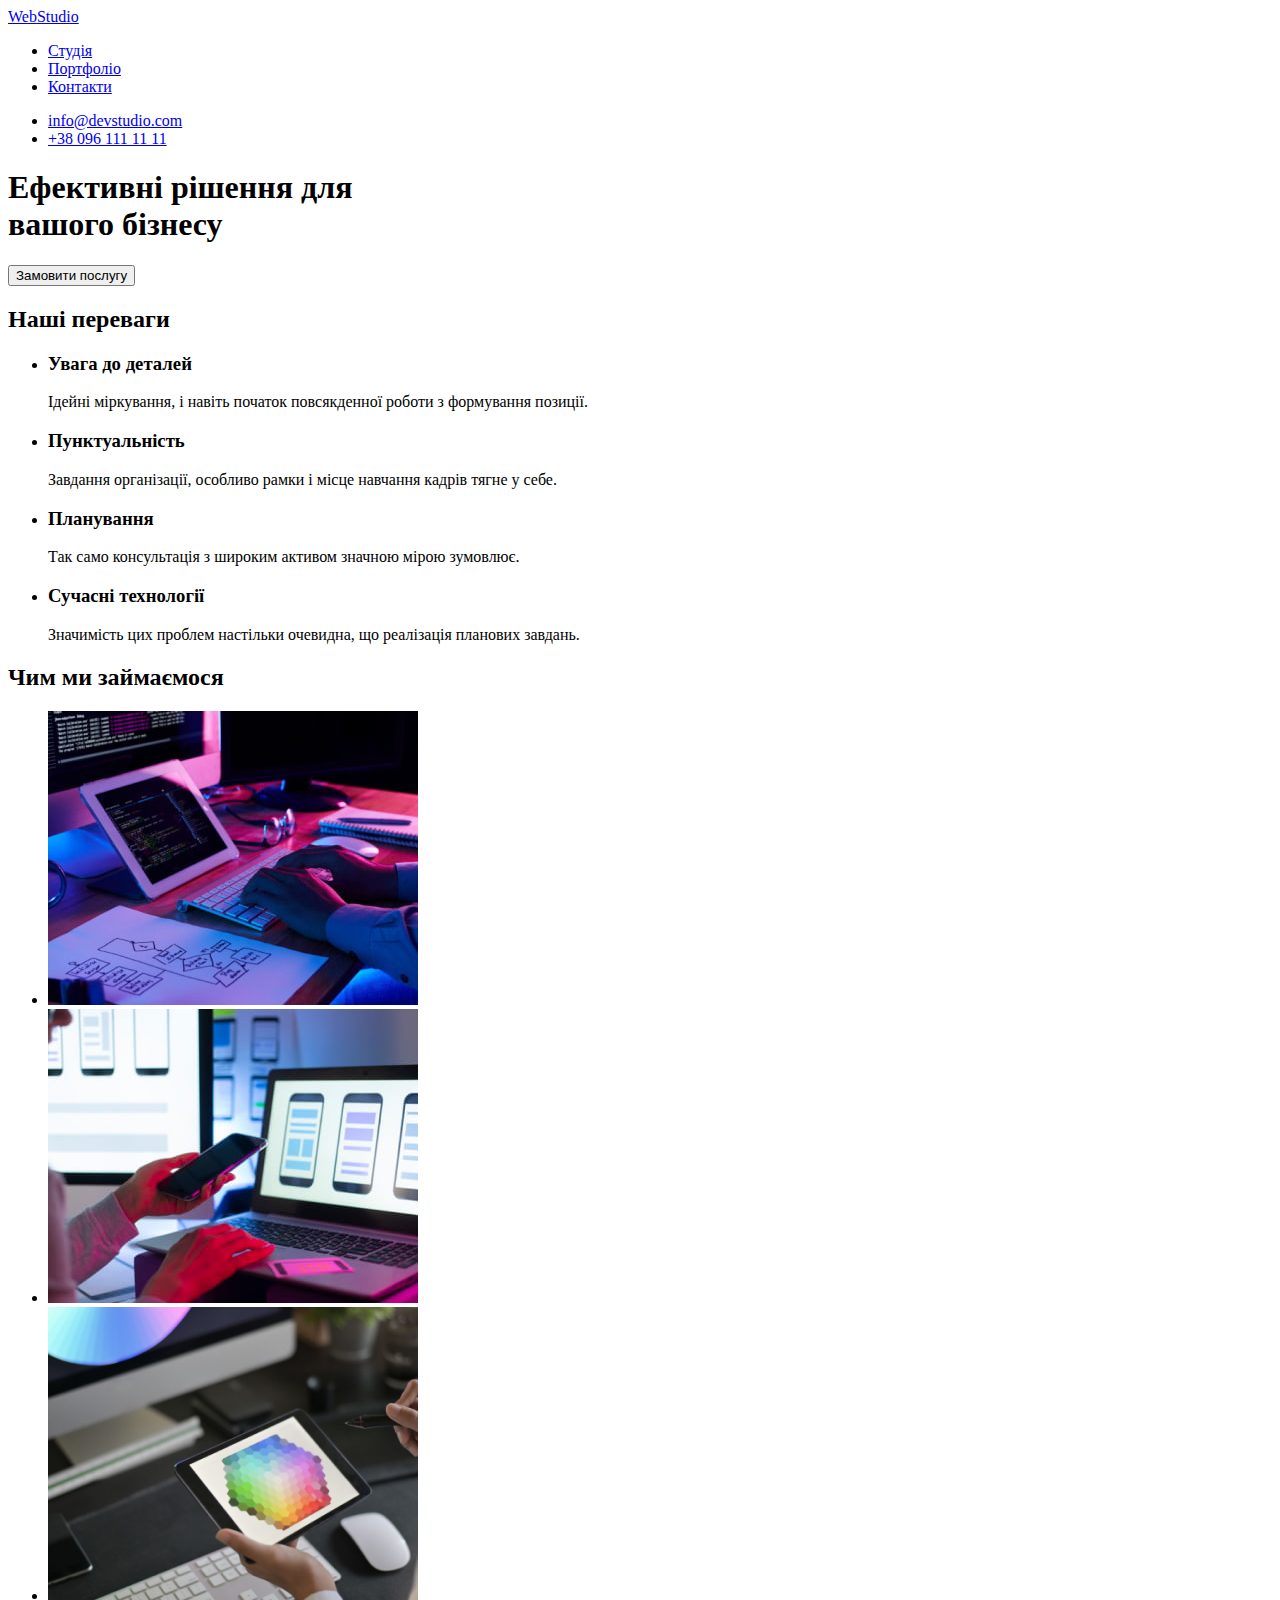
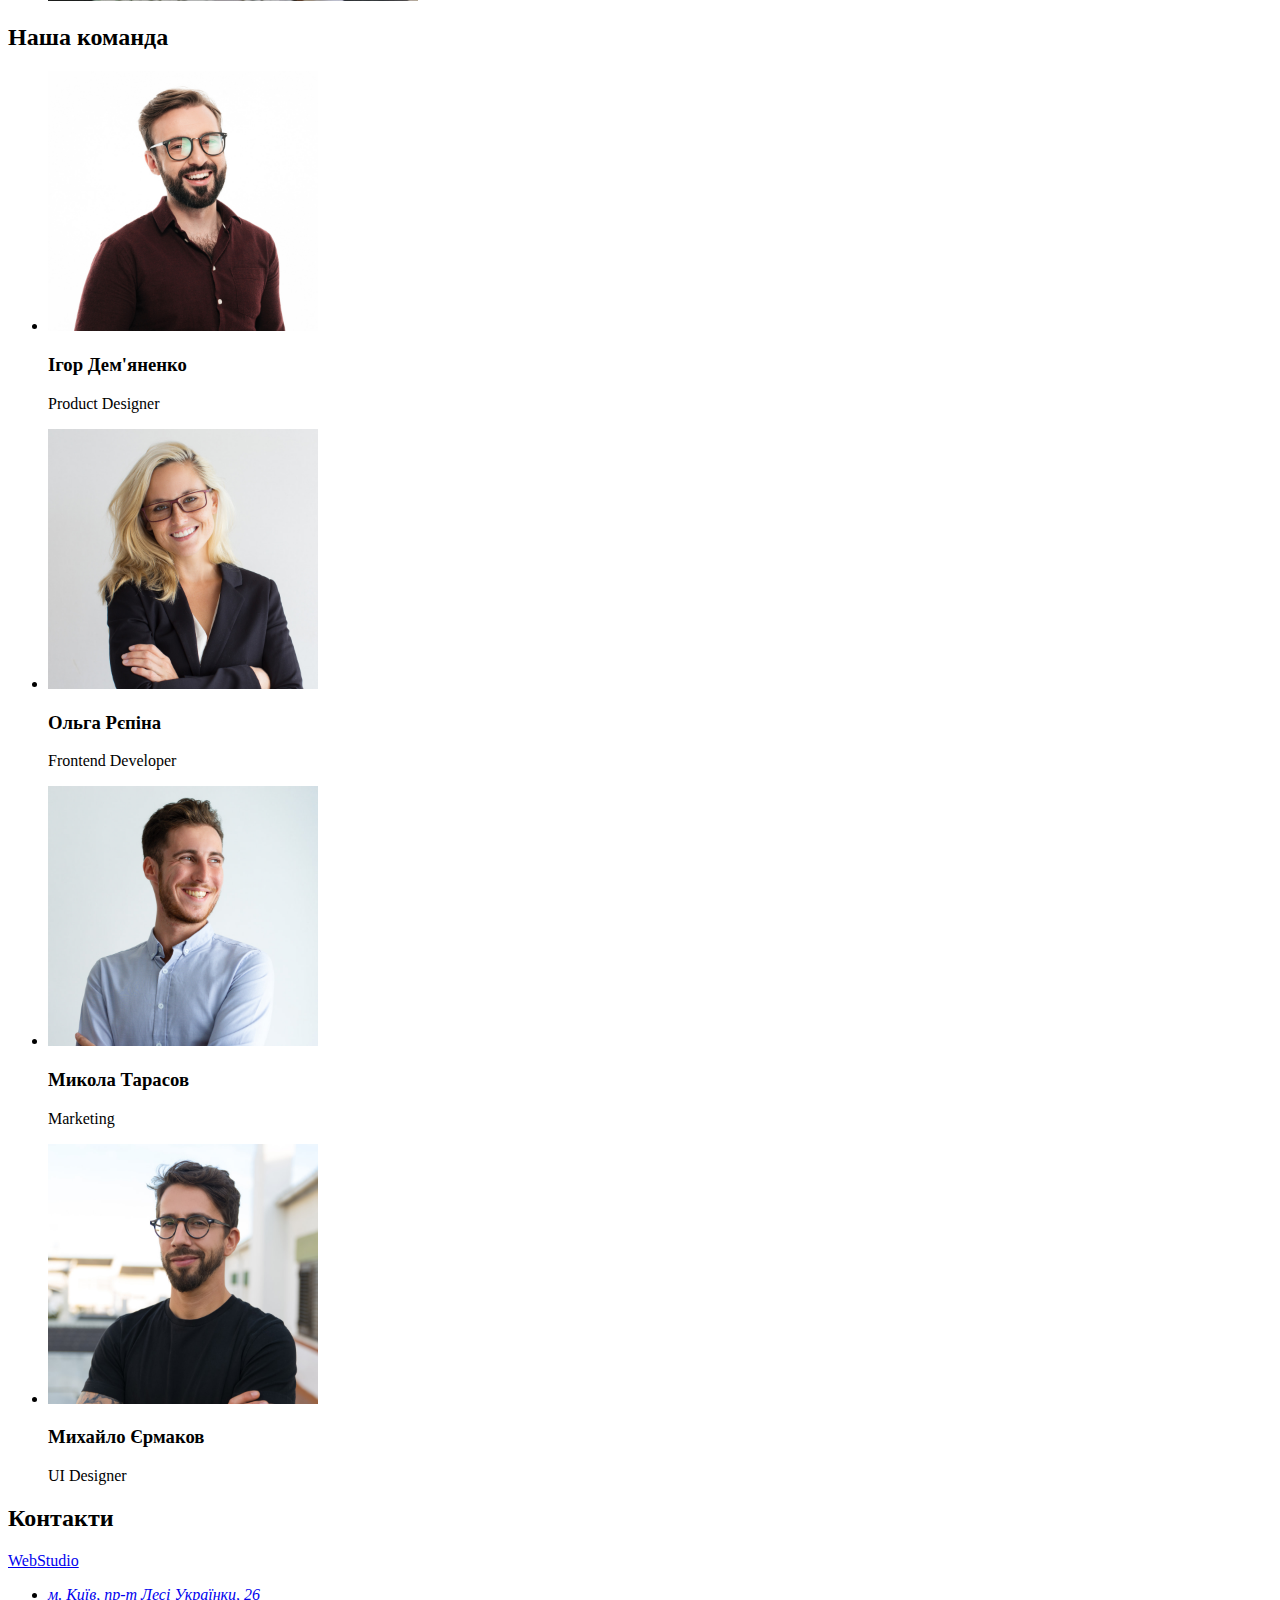
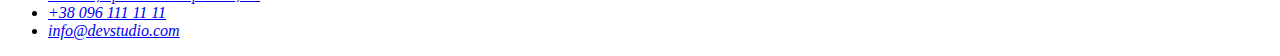
==== index.html @ d58825b1 "copy" ====
<!DOCTYPE html>
<html lang="uk">
<head>
    <meta charset="UTF-8">
    <meta http-equiv="X-UA-Compatible" content="IE=edge">
    <meta name="viewport" content="width=device-width, initial-scale=1.0">
    <title>Студія</title>
    <link rel="preconnect" href="https://fonts.googleapis.com">
    <link rel="preconnect" href="https://fonts.gstatic.com" crossorigin>
    <link href="https://fonts.googleapis.com/css2?family=Raleway:wght@700&family=Roboto:wght@400;500;700;900&display=swap"
        rel="stylesheet">
    <link rel="stylesheet" href="./css/styles.css">

</head>
<body>
    <header class="page-header">
        <!--навігація-->
        <nav class="nav">
            <a href=./index.html class="logo">
                Web<span class="second-logo">Studio</span>
           
        </a>
            <ul class="site-nav">
                <li><a href="./index.html" class="link current">Студія</a></li>
                <li><a href="./portfolio.html" class="link">Портфоліо</a></li>
                <li><a href="#" class="link">Контакти</a></li>
            </ul>
        </nav>
        <ul class="contact-nav">
            <li><a href="mailto:info@devstudio.com" class="link">info@devstudio.com</a></li>
            <li><a href="tel:+380961111111" class="link">+38 096 111 11 11</a></li>
        </ul>
    </header>
    <main>
        <!--герой-->
        <section class="hero">
            <h1 class="hero-title">Ефективні рішення для <br> вашого бізнесу</h1>
            <button type="button" class="button primary">Замовити послугу</button>
        </section>
        <!--переваги-->
<section class="section">
    <h2 class="section-title visually-hidden" >Наші переваги</h2>
    <ul>
        <li class="feature">
            <h3 class="feature-title">Увага до деталей</h3>
            <p class="text">Ідейні міркування, і навіть початок повсякденної роботи з формування позиції.</p>
        </li>
        <li>
            <h3 class="feature-title">Пунктуальність</h3>
            <p class="text">Завдання організації, особливо рамки і місце навчання кадрів тягне у себе.</p>
        </li>
        <li>
            <h3 class="feature-title">Планування</h3>
            <p class="text">Так само консультація з широким активом значною мірою зумовлює.</p>
        </li>
        <li>
            <h3 class="feature-title">Сучасні технології</h3>
            <p class="text">Значимість цих проблем настільки очевидна, що реалізація планових завдань.</p>
        </li>
    </ul>
</section>
<!--опис-->
<section class="section">
    <h2 class="section-title">Чим ми займаємося</h2>
    <ul class="description">
        <li>
<img 
src="./images/img1.jpg" alt="Людина працює за комп'ютером" width="370" height="294">
        </li>
        <li>
            <img 
            src="./images/img2.jpg" alt="Людина із мобільним у руках за комп'ютером" width="370" height="294"></li>
        <li>
            <img 
            src="./images/img3.jpg" alt="Людина вибирає на планшеті" width="370" height="294"></li>
    </ul>
</section>
<!--команда-->
<section class="section-team">
    <h2 class="section-title">Наша команда</h2>
    <ul class="team">
        <li>
            <img 
            src="./images/img4.jpg" alt="Усміхнений хлопець в окулярах" width="270" height="260">  
            <h3 class="team-title">Ігор Дем'яненко</h3>
            <p class="text">Product Designer</p>
        </li>
        <li>
            <img 
            src="./images/img5.jpg" alt="Усміхнена дічена в піджаку" width="270" height="260">  
            <h3 class="team-title">Ольга Рєпіна</h3>
            <p class="text">Frontend Developer</p>
        </li>
        <li>
            <img 
            src="./images/img6.jpg" alt="Усміхнений хлопець в білій сорочці" width="270" height="260"> 
            <h3 class="team-title">Микола Тарасов</h3>
            <p class="text">Marketing</p>
        </li>
        <li>
            <img 
            src="./images/img7.jpg" alt="Хлопець в окулярах дивиться на камеру" width="270" height="260"> 
            <h3 class="team-title">Михайло Єрмаков</h3>
            <p class="text">UI Designer</p>
        </li>
    </ul>
</section>
    </main>
    <!--футер-->
    <footer>
        <section class="section footer">
            <h2 class="visually-hidden">Контакти</h2>
            <a href=./index.html class="logo footer">
                Web<span class="second-logo footer">Studio</span>
            </a>
            <address>
                <ul class="contacts">
                    <li>
                        <a href="https://goo.gl/maps/CPtrU1FHBa2aNyZL9" target="_blank" rel="noopener noreferrer nofollow"
                            class="link address">м.
                            Київ, пр-т Лесі Українки, 26</a>
                    </li>
                    <li><a href="tel:+380961111111" class="link footer">+38 096 111 11 11</a></li>
                    <li><a href="mailto:info@devstudio.com" class="link footer">info@devstudio.com</a></li>
                </ul>
            </address>
        </section>
    </footer>
</body>
</html>
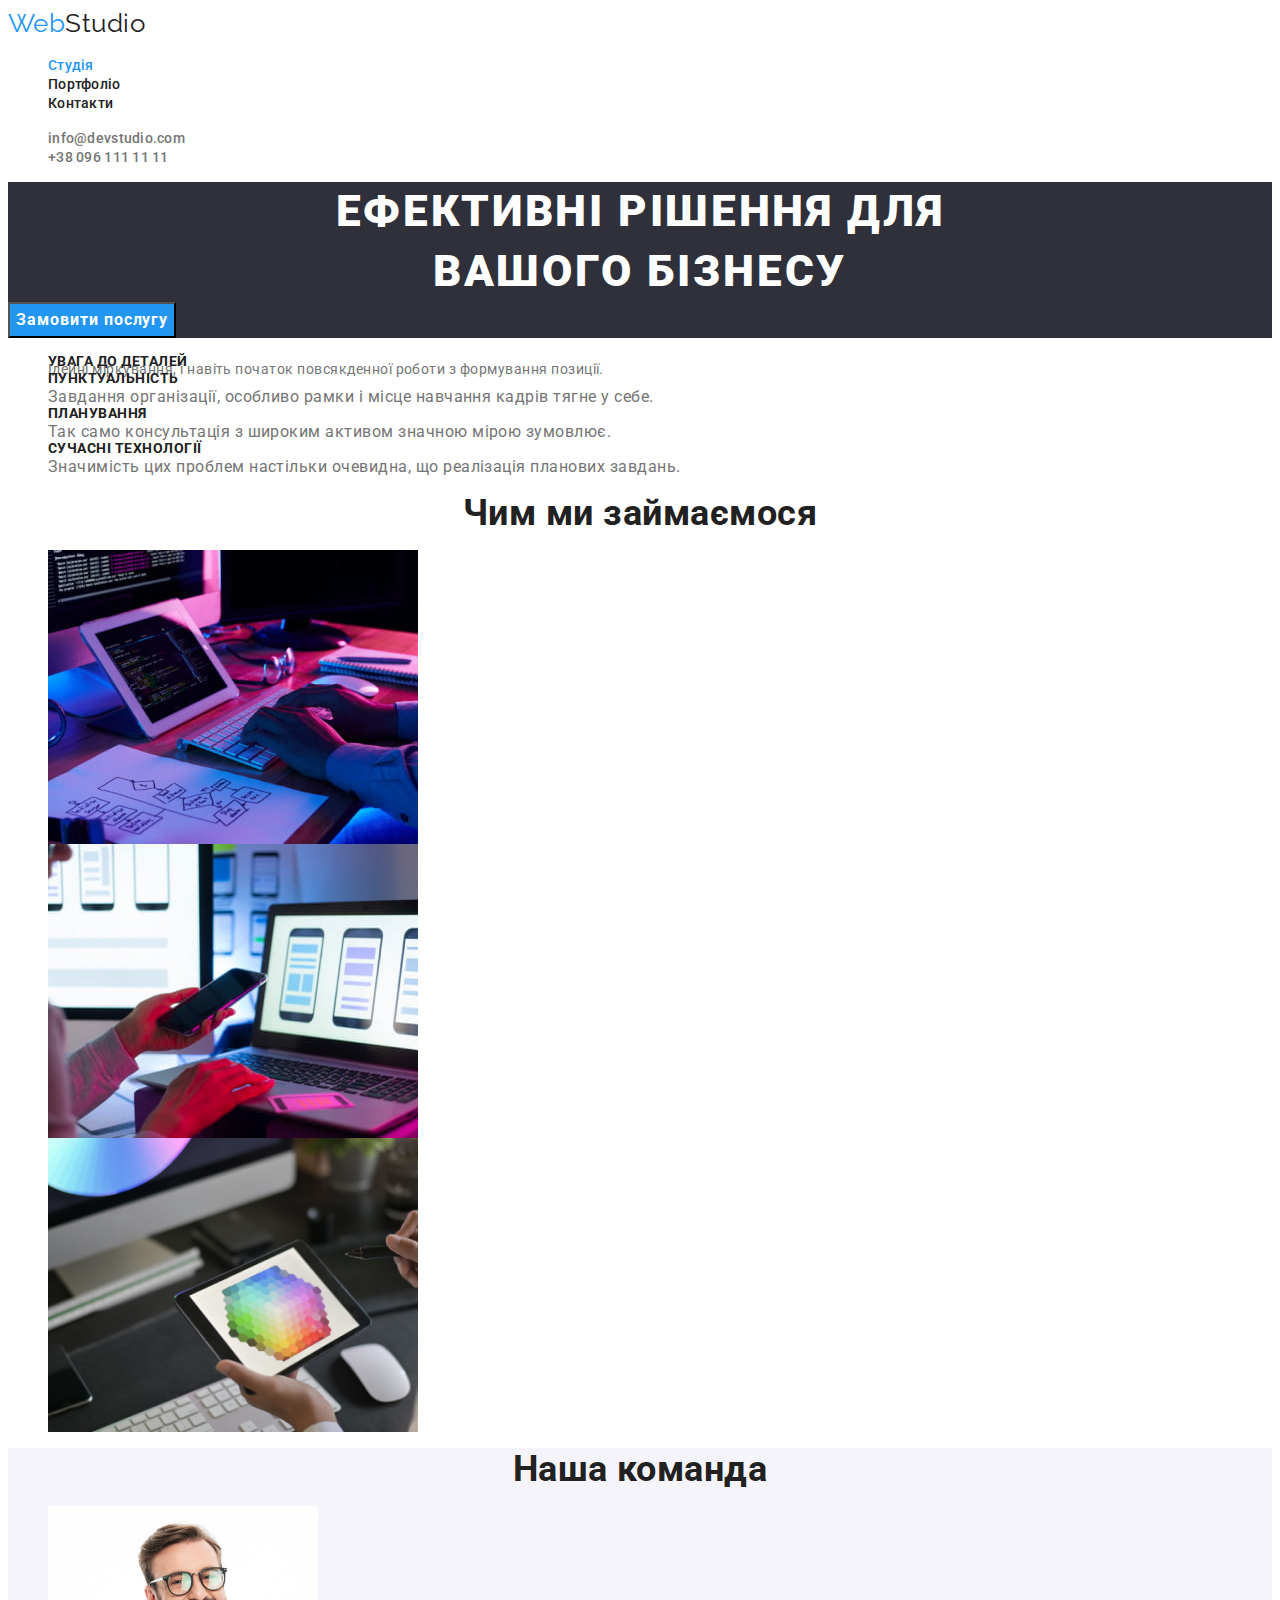
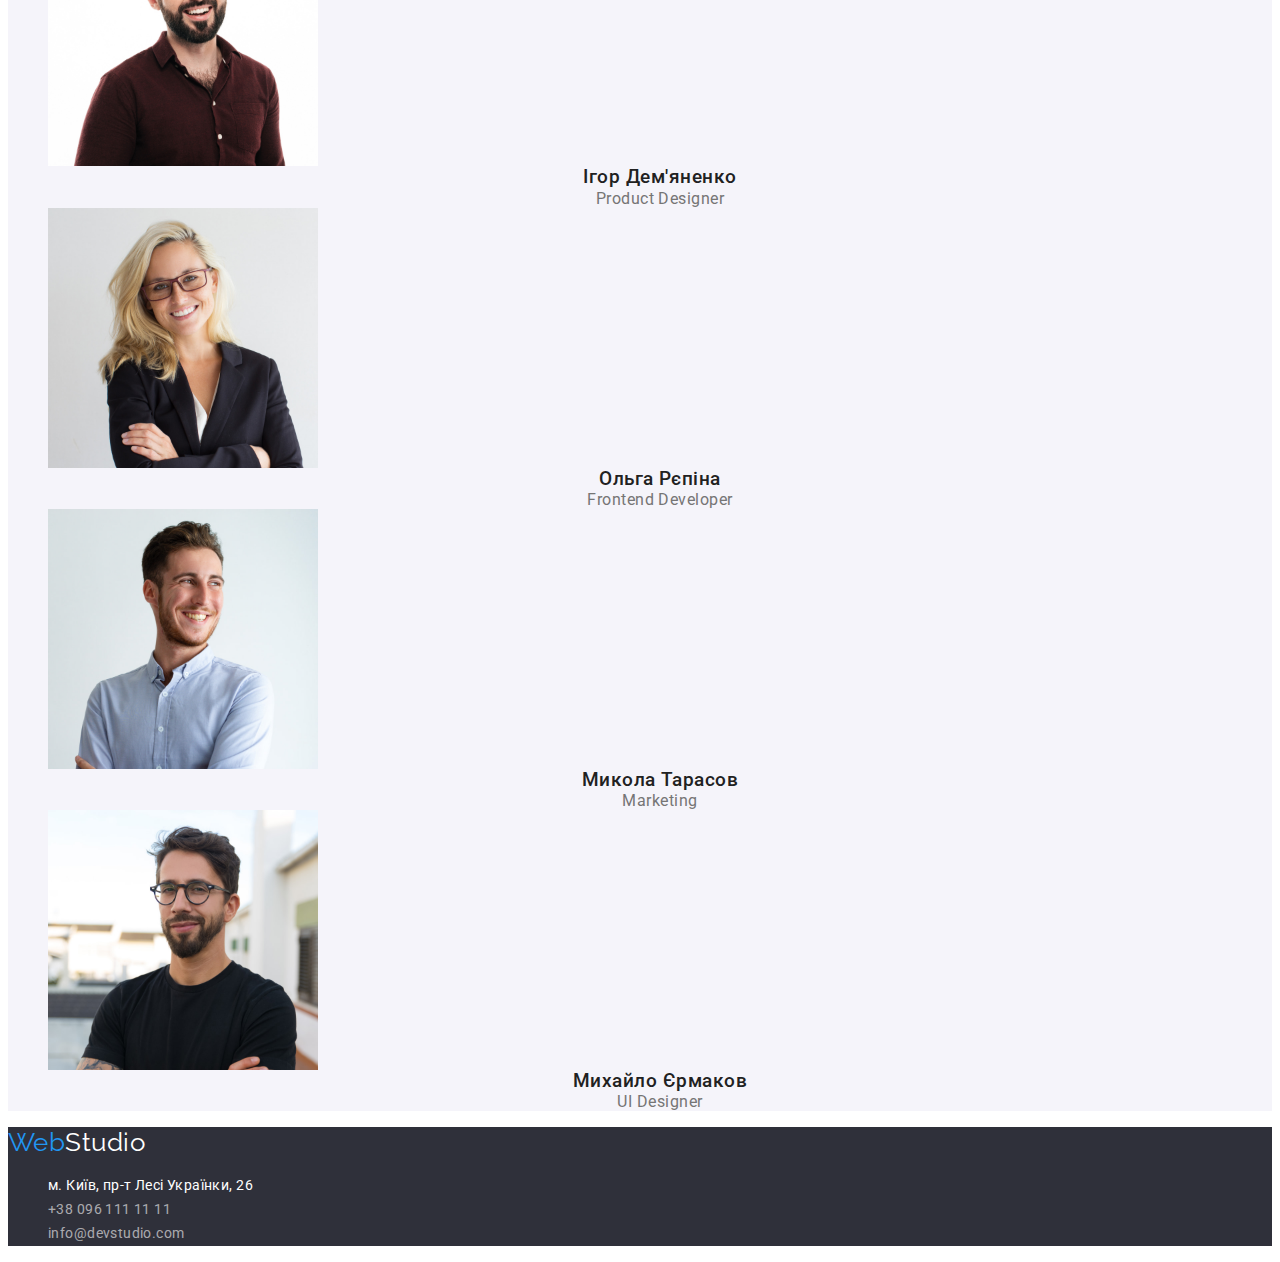
==== commit 94c31fd4: "normalize" ====
--- a/index.html
+++ b/index.html
@@ -5,6 +5,9 @@
     <meta http-equiv="X-UA-Compatible" content="IE=edge">
     <meta name="viewport" content="width=device-width, initial-scale=1.0">
     <title>Студія</title>
+    <link rel="stylesheet" href="https://cdnjs.cloudflare.com/ajax/libs/modern-normalize/1.1.0/modern-normalize.min.css"
+        integrity="sha512-wpPYUAdjBVSE4KJnH1VR1HeZfpl1ub8YT/NKx4PuQ5NmX2tKuGu6U/JRp5y+Y8XG2tV+wKQpNHVUX03MfMFn9Q=="
+        crossorigin="anonymous" referrerpolicy="no-referrer" />
     <link rel="preconnect" href="https://fonts.googleapis.com">
     <link rel="preconnect" href="https://fonts.gstatic.com" crossorigin>
     <link href="https://fonts.googleapis.com/css2?family=Raleway:wght@700&family=Roboto:wght@400;500;700;900&display=swap"
--- a/css/styles.css
+++ b/css/styles.css
@@ -0,0 +1,273 @@
+/* колір осн тексту #757575 */
+/* другорядний колір тексту #212121 */
+/* білий колір тексту #FFFFFF */
+/* акцент тексту  #2196F3 */
+/* другорядний колір фону #F5F4FA */
+
+:root{
+    --primary-text-color:#757575;
+    --title-text-color:#212121;
+    --accent-color:#2196F3;
+    --white-color:#FFFFFF;
+    --primary-bg-color:#F5F5F5;
+    --time-bg-color:#F5F4FA;
+    --hero-bg-color:#2F303A;
+    --accent-bg-color:#188CE8;
+}
+/* Стили для обнуления верхних отступов у элементов */
+h1,
+h2,
+h3,
+h4,
+h5,
+h6,
+p {
+    margin: 0;
+}
+
+/* Класс для обнуления базовых свойств у списков (ul) */
+.list {
+    list-style: none;
+    padding-left: 0;
+    margin: 0;
+}
+
+/* Класс для обнуления базовых свойств у ссылок */
+.link {
+    text-decoration: none;
+    color: inherit;
+}
+
+/* Свойства для корректного отображения картинок */
+img {
+    display: block;
+    max-width: 100%;
+    height: auto;
+}
+
+/* Свойства для обнуления курсива у address */
+address {
+    font-style: normal;
+}
+
+body{
+    color:var(--primary-text-color) ;
+    background-color:var(--white-color);
+    font-family: Roboto, sans-serif;
+    font-size: 16px;
+    letter-spacing: 0.03em;
+}
+
+.visually-hidden {
+    position: absolute;
+    white-space: nowrap;
+    width: 1px;
+    height: 1px;
+    overflow: hidden;
+    border: 0;
+    padding: 0;
+    clip: rect(0 0 0 0);
+    clip-path: inset(50%);
+    margin: -1px;
+}
+
+ul{
+    list-style: none;
+    text-decoration: none;
+}
+/*header*/
+
+/* logo */
+.logo{
+    color:var(--accent-color) ;
+    font-family: Raleway, sans-serif;
+    font-size: 26px;
+    line-height: 1.19;
+    list-style: none;
+    text-decoration: none;
+
+}
+.second-logo{
+    color:var(--title-text-color) ;
+}
+
+/*nav*/
+
+.site-nav .link:hover,
+.site-nav .link:focus,
+.contact-nav .link:hover,
+.contact-nav .link:focus{
+color: var(--accent-color);
+} 
+.site-nav .link.current{
+    color: var(--accent-color);
+}
+
+.site-nav .link{
+    color: var(--title-text-color);
+    font-weight: 500;
+    font-size: 14px;
+    line-height: 1.14;
+    letter-spacing: 0.02em;
+    text-decoration: none;
+}
+
+
+.contact-nav .link {
+
+    color: var(--primary-text-color);
+    font-weight: 500;
+    font-size: 14px;
+    line-height: 1.14;
+    letter-spacing: 0.02em;
+    text-decoration: none;
+}
+
+/*hero*/
+.hero {
+    background-color: var(--hero-bg-color);
+}
+.hero-title{
+    color:var(--white-color) ;
+    font-weight: 900;
+    font-size: 44px;
+    line-height: 1.36;
+    text-align: center;
+    letter-spacing: 0.06em;
+    text-transform: uppercase
+}
+/*section*/
+
+ .section-title{
+    color:var(--title-text-color) ;
+    font-weight: 700;
+    font-size: 36px;
+    line-height: 1.17;
+    text-align: center;
+ }
+
+
+/*fetures*/
+ .feature-title{
+    color:var(--title-text-color) ;
+    font-weight: 700;
+    font-size: 14px;
+    line-height: 1.14;
+    text-transform: uppercase;
+ }
+.feature .text{
+    font-size: 14px;
+    line-height: 1.71px;
+}
+
+/*description*/
+
+/* team */
+
+.section-team{
+    background-color: var(--time-bg-color);
+}
+
+.team-title{
+    color:var(--title-text-color) ;
+    font-weight: 500;
+    line-height: 1.19;
+    text-align: center;
+}
+
+.team .text {
+
+    line-height: 1.19;
+    text-align: center;
+}
+
+/*examples*/
+.work-title{
+
+    color:var(--title-text-color) ;
+    font-weight: 700;
+    font-size: 18px;
+    line-height: 2;
+    letter-spacing: 0.06em;
+}
+
+
+.work-list .text{
+    color: var(--primary-text-color);
+    line-height: 1.88;
+}
+
+/*button*/
+
+.button{
+    color:var(--title-text-color);
+    background:var(--time-bg-color);
+    font-family: inherit;
+    font-weight: 500;
+    font-size: inherit;
+    line-height: 1.62;
+    text-align: center;
+    cursor: pointer;
+}
+
+.button.primary{
+    color: var(--white-color);
+    background:var(--accent-color);
+    
+}
+.hero .button{
+
+    font-weight: 700;
+    line-height: 1.88;
+    align-items: center;
+    letter-spacing: 0.06em;
+}
+.button.secondary {
+    color: var(--title-text-color);
+    background: var(--time-bg-color);
+
+}
+
+.hero .button {
+    font-weight: 700;
+    line-height: 1.87;
+    align-items: center;
+    text-align: center;
+    letter-spacing: 0.06em;
+
+}
+
+.button:hover,
+.button:focus {
+    color: var(--white-color);
+    background: var(--accent-bg-color);
+}
+
+/* footer */
+.second-logo.footer{
+    color:var(--white-color)
+}
+
+.section.footer {
+    background-color: var(--hero-bg-color);
+}
+.contacts .link{
+    
+    color: rgba(255, 255, 255, 0.6);
+    text-decoration: none;
+    font-style: normal;
+    font-size: 14px;
+    line-height: 1.71;
+    letter-spacing: 0.03em;
+}
+
+.contacts .address {
+    color: var(--white-color);
+}
+
+.contacts .link:hover,
+.contacts .link:focus{
+    color: var(--accent-color);
+}
+
+
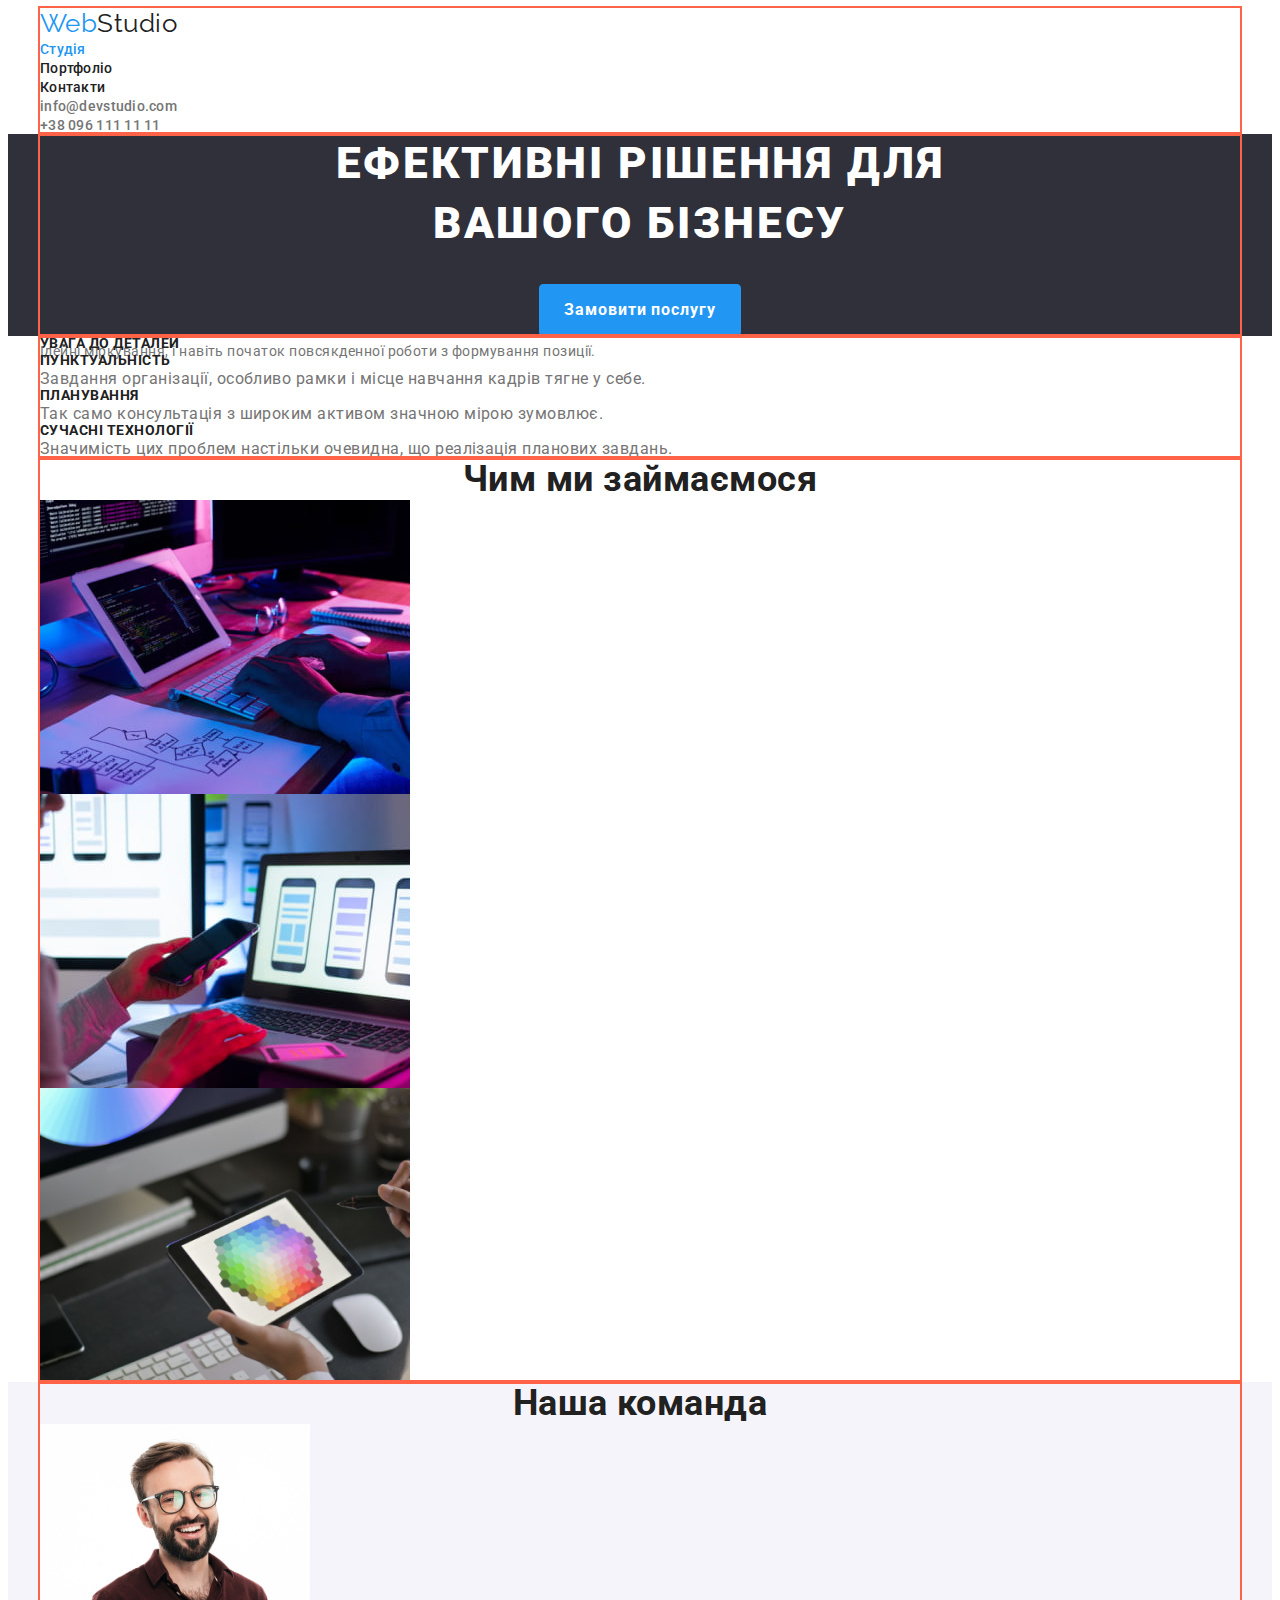
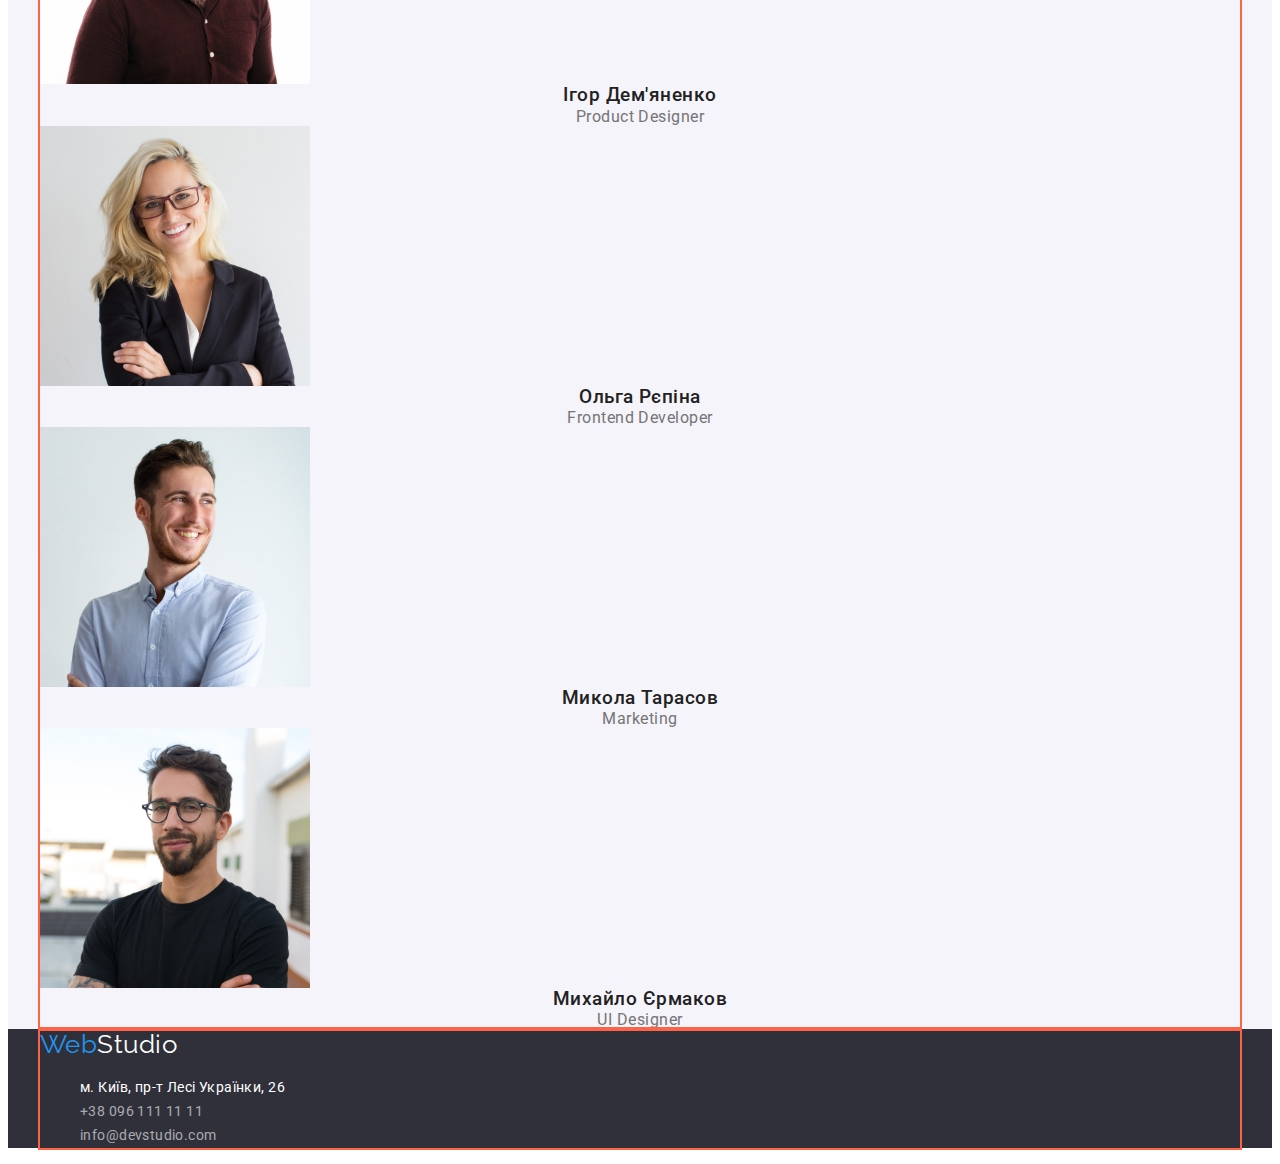
==== commit 4595ea2d: "header+hiro+button" ====
--- a/index.html
+++ b/index.html
@@ -5,45 +5,49 @@
     <meta http-equiv="X-UA-Compatible" content="IE=edge">
     <meta name="viewport" content="width=device-width, initial-scale=1.0">
     <title>Студія</title>
-    <link rel="stylesheet" href="https://cdnjs.cloudflare.com/ajax/libs/modern-normalize/1.1.0/modern-normalize.min.css"
-        integrity="sha512-wpPYUAdjBVSE4KJnH1VR1HeZfpl1ub8YT/NKx4PuQ5NmX2tKuGu6U/JRp5y+Y8XG2tV+wKQpNHVUX03MfMFn9Q=="
-        crossorigin="anonymous" referrerpolicy="no-referrer" />
     <link rel="preconnect" href="https://fonts.googleapis.com">
     <link rel="preconnect" href="https://fonts.gstatic.com" crossorigin>
     <link href="https://fonts.googleapis.com/css2?family=Raleway:wght@700&family=Roboto:wght@400;500;700;900&display=swap"
         rel="stylesheet">
+    <link rel="stylesheet" href="https://cdnjs.cloudflare.com/ajax/libs/modern-normalize/1.1.0/modern-normalize.min.css"
+            integrity="sha512-wpPYUAdjBVSE4KJnH1VR1HeZfpl1ub8YT/NKx4PuQ5NmX2tKuGu6U/JRp5y+Y8XG2tV+wKQpNHVUX03MfMFn9Q=="
+            crossorigin="anonymous" referrerpolicy="no-referrer" />
     <link rel="stylesheet" href="./css/styles.css">
-
 </head>
 <body>
     <header class="page-header">
         <!--навігація-->
+        <div class="container">
         <nav class="nav">
             <a href=./index.html class="logo">
                 Web<span class="second-logo">Studio</span>
            
         </a>
-            <ul class="site-nav">
+            <ul class="site-nav list">
                 <li><a href="./index.html" class="link current">Студія</a></li>
                 <li><a href="./portfolio.html" class="link">Портфоліо</a></li>
                 <li><a href="#" class="link">Контакти</a></li>
             </ul>
         </nav>
-        <ul class="contact-nav">
+        <ul class="contact-nav list">
             <li><a href="mailto:info@devstudio.com" class="link">info@devstudio.com</a></li>
             <li><a href="tel:+380961111111" class="link">+38 096 111 11 11</a></li>
         </ul>
+        </div>
     </header>
     <main>
         <!--герой-->
         <section class="hero">
-            <h1 class="hero-title">Ефективні рішення для <br> вашого бізнесу</h1>
-            <button type="button" class="button primary">Замовити послугу</button>
+            <div class="container">
+                <h1 class="hero-title">Ефективні рішення для вашого бізнесу</h1>
+                <button type="button" class="button primary">Замовити послугу</button>
+            </div>
         </section>
         <!--переваги-->
 <section class="section">
+    <div class="container">
     <h2 class="section-title visually-hidden" >Наші переваги</h2>
-    <ul>
+    <ul class="list">
         <li class="feature">
             <h3 class="feature-title">Увага до деталей</h3>
             <p class="text">Ідейні міркування, і навіть початок повсякденної роботи з формування позиції.</p>
@@ -61,13 +65,15 @@
             <p class="text">Значимість цих проблем настільки очевидна, що реалізація планових завдань.</p>
         </li>
     </ul>
+    </div>
 </section>
 <!--опис-->
 <section class="section">
+    <div class="container">
     <h2 class="section-title">Чим ми займаємося</h2>
-    <ul class="description">
+    <ul class="description list">
         <li>
-<img 
+            <img 
 src="./images/img1.jpg" alt="Людина працює за комп'ютером" width="370" height="294">
         </li>
         <li>
@@ -77,11 +83,13 @@
             <img 
             src="./images/img3.jpg" alt="Людина вибирає на планшеті" width="370" height="294"></li>
     </ul>
+    </div>
 </section>
 <!--команда-->
 <section class="section-team">
+    <div class="container">
     <h2 class="section-title">Наша команда</h2>
-    <ul class="team">
+    <ul class="team list">
         <li>
             <img 
             src="./images/img4.jpg" alt="Усміхнений хлопець в окулярах" width="270" height="260">  
@@ -107,11 +115,13 @@
             <p class="text">UI Designer</p>
         </li>
     </ul>
+    </div>
 </section>
     </main>
     <!--футер-->
     <footer>
         <section class="section footer">
+            <div class="container">
             <h2 class="visually-hidden">Контакти</h2>
             <a href=./index.html class="logo footer">
                 Web<span class="second-logo footer">Studio</span>
@@ -127,6 +137,7 @@
                     <li><a href="mailto:info@devstudio.com" class="link footer">info@devstudio.com</a></li>
                 </ul>
             </address>
+            </div>
         </section>
     </footer>
 </body>
--- a/css/styles.css
+++ b/css/styles.css
@@ -14,7 +14,13 @@
     --hero-bg-color:#2F303A;
     --accent-bg-color:#188CE8;
 }
-/* Стили для обнуления верхних отступов у элементов */
+*,
+*::before,
+*::after {
+    box-sizing: border-box;
+}
+
+/* Стилі для обнулення верхніх відступів у елементів */
 h1,
 h2,
 h3,
@@ -25,37 +31,29 @@
     margin: 0;
 }
 
-/* Класс для обнуления базовых свойств у списков (ul) */
+/* Класс для обнулення базових властивостей у списках (ul) */
 .list {
     list-style: none;
     padding-left: 0;
     margin: 0;
 }
 
-/* Класс для обнуления базовых свойств у ссылок */
+/* Класс для обнулення базових властивостей у посиланнях */
 .link {
     text-decoration: none;
     color: inherit;
 }
 
-/* Свойства для корректного отображения картинок */
+/* Властивості для коректного відображення картинок */
 img {
     display: block;
     max-width: 100%;
     height: auto;
 }
 
-/* Свойства для обнуления курсива у address */
+/* Властивості  для обнулення курсива у address */
 address {
     font-style: normal;
-}
-
-body{
-    color:var(--primary-text-color) ;
-    background-color:var(--white-color);
-    font-family: Roboto, sans-serif;
-    font-size: 16px;
-    letter-spacing: 0.03em;
 }
 
 .visually-hidden {
@@ -71,10 +69,28 @@
     margin: -1px;
 }
 
-ul{
+ul {
     list-style: none;
     text-decoration: none;
 }
+
+body{
+    color:var(--primary-text-color) ;
+    background-color:var(--white-color);
+    font-family: Roboto, sans-serif;
+    font-size: 16px;
+    letter-spacing: 0.03em;
+}
+
+
+.container{
+    margin-left: auto;
+    margin-right: auto;
+    width: 1200px;
+    outline: 2px solid tomato;
+}
+
+
 /*header*/
 
 /* logo */
@@ -125,14 +141,21 @@
 
 /*hero*/
 .hero {
+    text-align: center;
     background-color: var(--hero-bg-color);
 }
+
+
 .hero-title{
+    
+    max-width: 696px;
+    margin-left: auto;
+    margin-right: auto;
+    margin-bottom: 30px;
     color:var(--white-color) ;
     font-weight: 900;
     font-size: 44px;
     line-height: 1.36;
-    text-align: center;
     letter-spacing: 0.06em;
     text-transform: uppercase
 }
@@ -200,6 +223,11 @@
 /*button*/
 
 .button{
+    display: inline-block;
+    min-width: 67px;
+    padding: 6px 22px;
+    border: 1px solid transparent;
+    border-radius: 4px;
     color:var(--title-text-color);
     background:var(--time-bg-color);
     font-family: inherit;
@@ -211,17 +239,13 @@
 }
 
 .button.primary{
+    border-color: var(--accent-color);
     color: var(--white-color);
     background:var(--accent-color);
     
 }
-.hero .button{
-
-    font-weight: 700;
-    line-height: 1.88;
-    align-items: center;
-    letter-spacing: 0.06em;
-}
+
+
 .button.secondary {
     color: var(--title-text-color);
     background: var(--time-bg-color);
@@ -229,11 +253,15 @@
 }
 
 .hero .button {
+
+    padding: 10px 24px;
+    display: inline-block;
     font-weight: 700;
     line-height: 1.87;
     align-items: center;
     text-align: center;
     letter-spacing: 0.06em;
+
 
 }
 
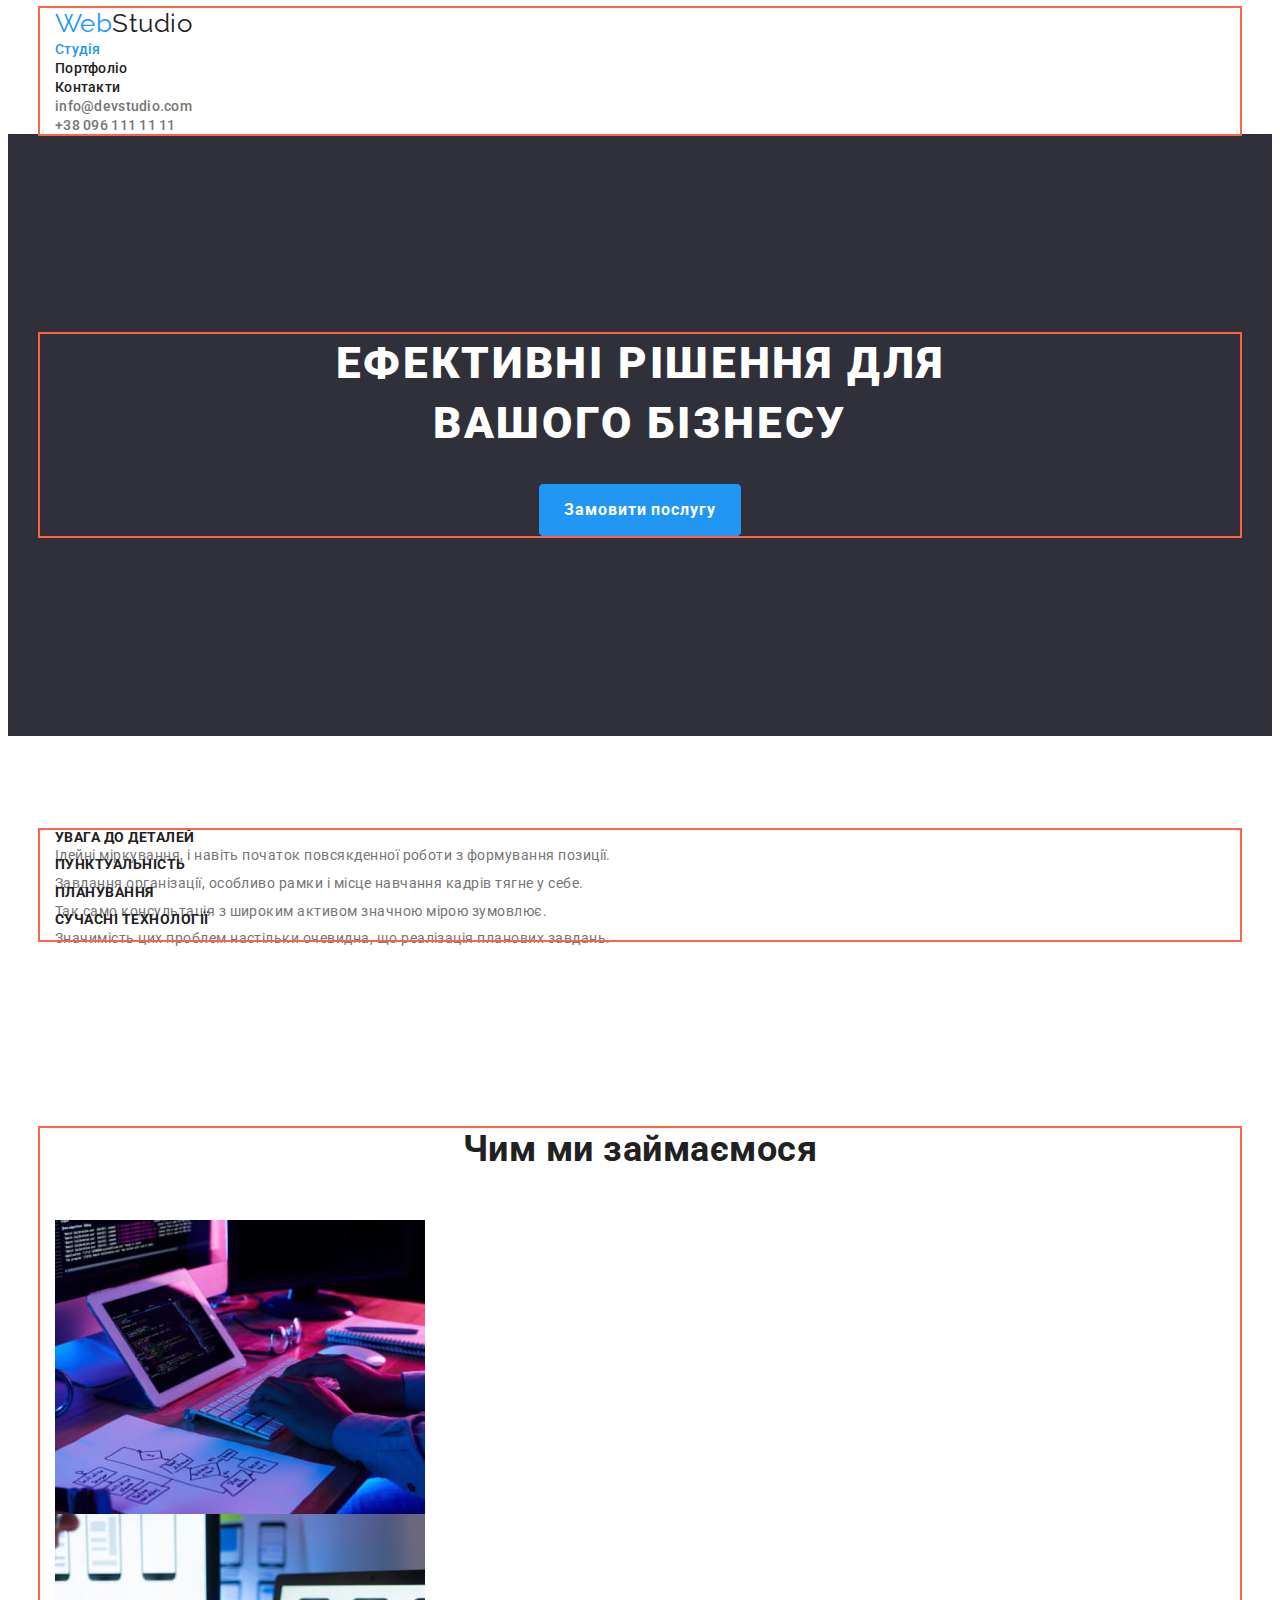
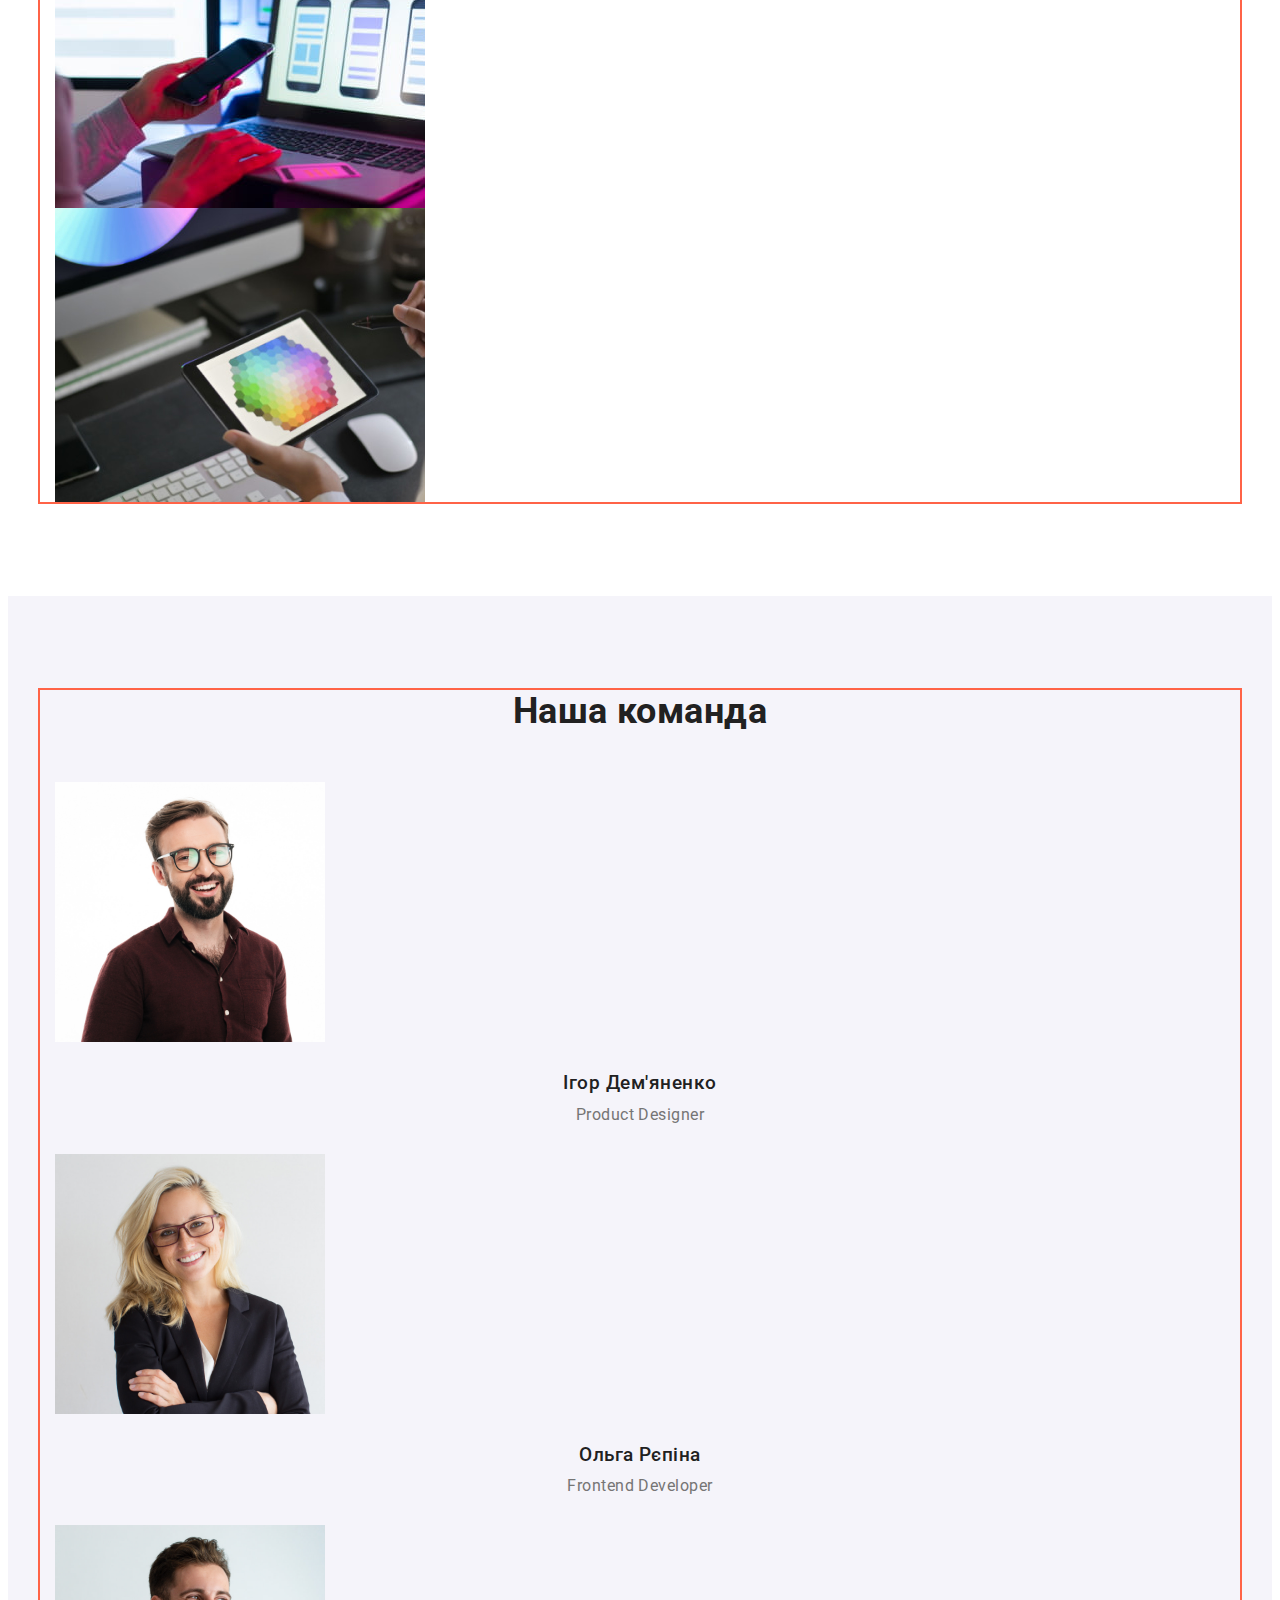
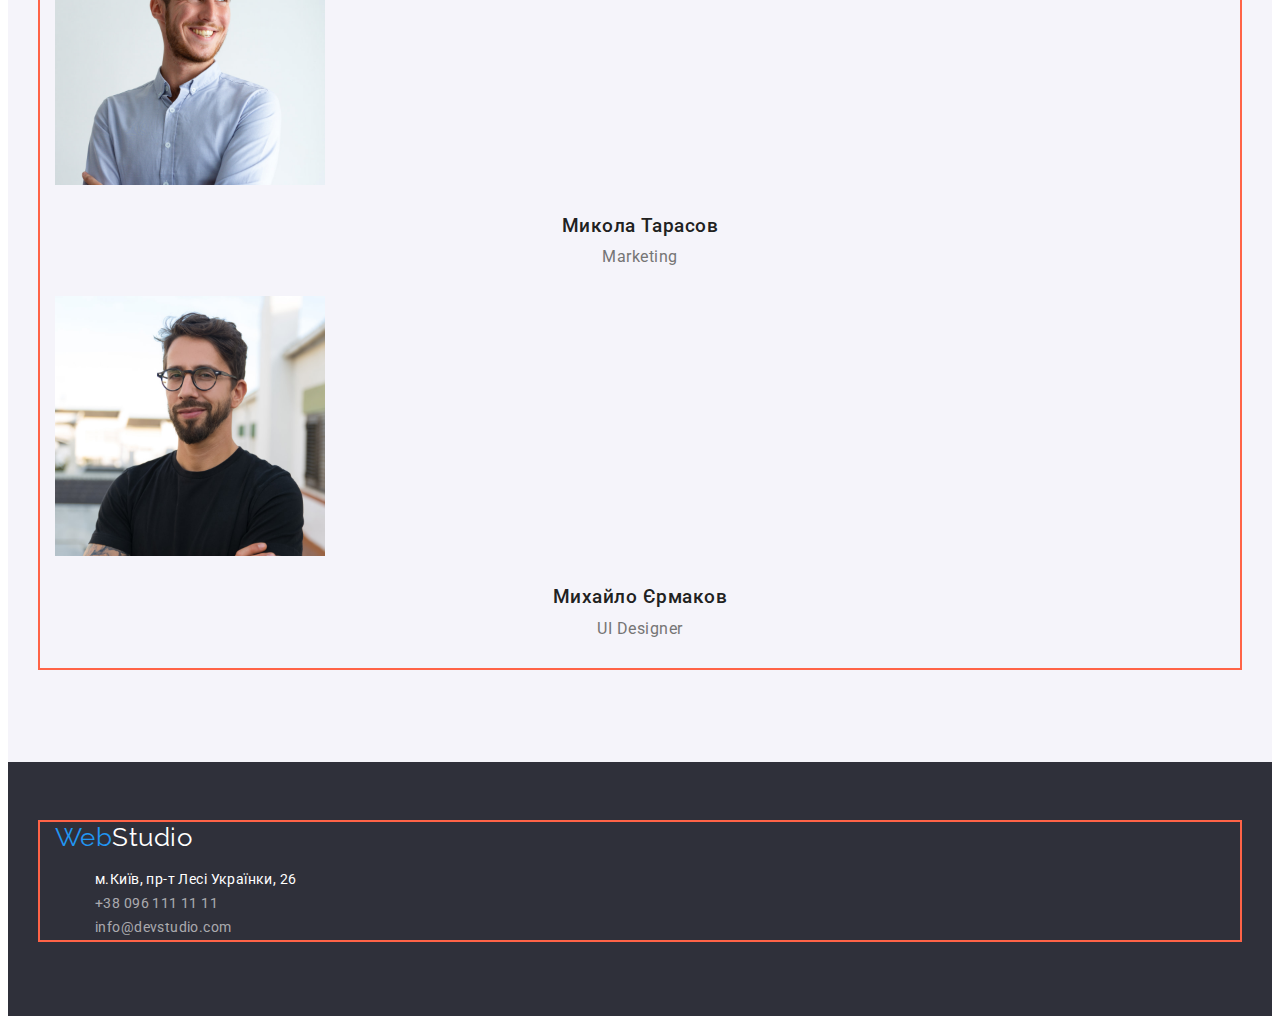
==== commit 7ef6eb00: "margin-pading-studio" ====
--- a/index.html
+++ b/index.html
@@ -15,8 +15,8 @@
     <link rel="stylesheet" href="./css/styles.css">
 </head>
 <body>
-    <header class="page-header">
-        <!--навігація-->
+<header class="page-header">
+<!--навігація-->
         <div class="container">
         <nav class="nav">
             <a href=./index.html class="logo">
@@ -34,9 +34,9 @@
             <li><a href="tel:+380961111111" class="link">+38 096 111 11 11</a></li>
         </ul>
         </div>
-    </header>
-    <main>
-        <!--герой-->
+</header>
+<main>
+<!--герой-->
         <section class="hero">
             <div class="container">
                 <h1 class="hero-title">Ефективні рішення для вашого бізнесу</h1>
@@ -44,101 +44,100 @@
             </div>
         </section>
         <!--переваги-->
-<section class="section">
-    <div class="container">
-    <h2 class="section-title visually-hidden" >Наші переваги</h2>
-    <ul class="list">
-        <li class="feature">
-            <h3 class="feature-title">Увага до деталей</h3>
-            <p class="text">Ідейні міркування, і навіть початок повсякденної роботи з формування позиції.</p>
-        </li>
-        <li>
-            <h3 class="feature-title">Пунктуальність</h3>
-            <p class="text">Завдання організації, особливо рамки і місце навчання кадрів тягне у себе.</p>
-        </li>
-        <li>
-            <h3 class="feature-title">Планування</h3>
-            <p class="text">Так само консультація з широким активом значною мірою зумовлює.</p>
-        </li>
-        <li>
-            <h3 class="feature-title">Сучасні технології</h3>
-            <p class="text">Значимість цих проблем настільки очевидна, що реалізація планових завдань.</p>
-        </li>
-    </ul>
-    </div>
-</section>
+        <section class="section feature">
+            <div class="container">
+                <h2 class="section-title visually-hidden" >Наші переваги</h2>
+                <ul class="feature-list list">
+                    <li class="feature-item">
+                        <h3 class="feature-title">Увага до деталей</h3>
+                        <p class="feature-text">Ідейні міркування, і навіть початок повсякденної роботи з формування позиції.</p>
+                    </li>
+                    <li>
+                        <h3 class="feature-title">Пунктуальність</h3>
+                        <p class="feature-text">Завдання організації, особливо рамки і місце навчання кадрів тягне у себе.</p>
+                    </li>
+                    <li>
+                        <h3 class="feature-title">Планування</h3>
+                         <p class="feature-text">Так само консультація з широким активом значною мірою зумовлює.</p>
+                    </li>
+                    <li>
+                        <h3 class="feature-title">Сучасні технології</h3>
+                        <p class="feature-text">Значимість цих проблем настільки очевидна, що реалізація планових завдань.</p>
+                    </li>
+                </ul>
+         </div>
+        </section>
 <!--опис-->
-<section class="section">
-    <div class="container">
-    <h2 class="section-title">Чим ми займаємося</h2>
-    <ul class="description list">
-        <li>
-            <img 
-src="./images/img1.jpg" alt="Людина працює за комп'ютером" width="370" height="294">
-        </li>
-        <li>
-            <img 
-            src="./images/img2.jpg" alt="Людина із мобільним у руках за комп'ютером" width="370" height="294"></li>
-        <li>
-            <img 
-            src="./images/img3.jpg" alt="Людина вибирає на планшеті" width="370" height="294"></li>
-    </ul>
-    </div>
-</section>
+        <section class="section description">
+        <div class="container">
+            <h2 class="section-title">Чим ми займаємося</h2>
+            <ul class="description-list list">
+                <li class="discription-item">
+                    <img src="./images/img1.jpg" alt="Людина працює за комп'ютером" width="370" height="294">
+                </li>
+                <li class="discription-item">
+                    <img src="./images/img2.jpg" alt="Людина із мобільним у руках за комп'ютером" width="370" height="294"></li>
+                <li class="discription-item">
+                    <img src="./images/img3.jpg" alt="Людина вибирає на планшеті" width="370" height="294"></li>
+            </ul>
+        </div>
+    </section>
 <!--команда-->
-<section class="section-team">
-    <div class="container">
-    <h2 class="section-title">Наша команда</h2>
-    <ul class="team list">
-        <li>
-            <img 
-            src="./images/img4.jpg" alt="Усміхнений хлопець в окулярах" width="270" height="260">  
-            <h3 class="team-title">Ігор Дем'яненко</h3>
-            <p class="text">Product Designer</p>
-        </li>
-        <li>
-            <img 
-            src="./images/img5.jpg" alt="Усміхнена дічена в піджаку" width="270" height="260">  
-            <h3 class="team-title">Ольга Рєпіна</h3>
-            <p class="text">Frontend Developer</p>
-        </li>
-        <li>
-            <img 
-            src="./images/img6.jpg" alt="Усміхнений хлопець в білій сорочці" width="270" height="260"> 
-            <h3 class="team-title">Микола Тарасов</h3>
-            <p class="text">Marketing</p>
-        </li>
-        <li>
-            <img 
-            src="./images/img7.jpg" alt="Хлопець в окулярах дивиться на камеру" width="270" height="260"> 
-            <h3 class="team-title">Михайло Єрмаков</h3>
-            <p class="text">UI Designer</p>
-        </li>
-    </ul>
-    </div>
-</section>
-    </main>
+    <section class="section team">
+        <div class="container">
+            <h2 class="section-title">Наша команда</h2>
+            <ul class="team list">
+                <li>
+                    <div class="team-card">
+                    <img class="team-img" src="./images/img4.jpg" alt="Усміхнений хлопець в окулярах" width="270" height="260">  
+                    <h3 class="team-title">Ігор Дем'яненко</h3>
+                    <p class="team-text">Product Designer</p>
+                    </div>
+                </li>
+                <li>
+                    <div class="team-card">
+                    <img class="team-img" src="./images/img5.jpg" alt="Усміхнена дічена в піджаку" width="270" height="260">  
+                    <h3 class="team-title">Ольга Рєпіна</h3>
+                    <p class="team-text">Frontend Developer</p>
+                    </div>
+                </li>
+                <li>
+                    <div class="team-card">
+                    <img class="team-img" src="./images/img6.jpg" alt="Усміхнений хлопець в білій сорочці" width="270" height="260"> 
+                    <h3 class="team-title">Микола Тарасов</h3>
+                    <p class="team-text">Marketing</p>
+                    </div>
+                </li>
+                <li>
+                    <div class="team-card">
+                    <img class="team-img" src="./images/img7.jpg" alt="Хлопець в окулярах дивиться на камеру" width="270" height="260"> 
+                    <h3 class="team-title">Михайло Єрмаков</h3>
+                    <p class="team-text">UI Designer</p>
+                    </div>
+                </li>
+            </ul>
+        </div>
+    </section>
+</main>
     <!--футер-->
-    <footer>
-        <section class="section footer">
-            <div class="container">
+<footer>
+    <section class="section footer">
+        <div class="container">
             <h2 class="visually-hidden">Контакти</h2>
-            <a href=./index.html class="logo footer">
-                Web<span class="second-logo footer">Studio</span>
+            <a href=./index.html class="logo footer">Web<span class="second-logo footer">Studio</span>
             </a>
             <address>
                 <ul class="contacts">
                     <li>
-                        <a href="https://goo.gl/maps/CPtrU1FHBa2aNyZL9" target="_blank" rel="noopener noreferrer nofollow"
-                            class="link address">м.
-                            Київ, пр-т Лесі Українки, 26</a>
+                        <a href="https://goo.gl/maps/CPtrU1FHBa2aNyZL9" target="_blank"
+                            rel="noopener noreferrer nofollow" class="link address">м.Київ, пр-т Лесі Українки, 26</a>
                     </li>
                     <li><a href="tel:+380961111111" class="link footer">+38 096 111 11 11</a></li>
                     <li><a href="mailto:info@devstudio.com" class="link footer">info@devstudio.com</a></li>
                 </ul>
             </address>
-            </div>
-        </section>
-    </footer>
+        </div>
+    </section>
+</footer>
 </body>
 </html>--- a/css/styles.css
+++ b/css/styles.css
@@ -86,6 +86,7 @@
 .container{
     margin-left: auto;
     margin-right: auto;
+    padding: 0 15px;
     width: 1200px;
     outline: 2px solid tomato;
 }
@@ -141,10 +142,11 @@
 
 /*hero*/
 .hero {
+    padding-top: 200px;
+    padding-bottom: 200px;
     text-align: center;
     background-color: var(--hero-bg-color);
 }
-
 
 .hero-title{
     
@@ -161,7 +163,13 @@
 }
 /*section*/
 
+.section{
+    padding: 94px 0;
+}
+
  .section-title{
+    
+    margin-bottom: 50px;
     color:var(--title-text-color) ;
     font-weight: 700;
     font-size: 36px;
@@ -171,42 +179,61 @@
 
 
 /*fetures*/
+.feature{
+    padding-top: 94px;
+    padding-bottom: 94px;
+}
  .feature-title{
+    margin-bottom: 10px;
     color:var(--title-text-color) ;
     font-weight: 700;
     font-size: 14px;
     line-height: 1.14;
     text-transform: uppercase;
  }
-.feature .text{
+.feature-text{
+    margin-bottom: 0;
     font-size: 14px;
     line-height: 1.71px;
 }
 
 /*description*/
 
+
+
 /* team */
 
-.section-team{
+
+
+.section.team{
     background-color: var(--time-bg-color);
 }
 
+.team-card{
+    padding-bottom: 30px;
+}
+
+.team-img{
+    margin-bottom: 30px;
+}
+
 .team-title{
+    margin-bottom: 10px;
     color:var(--title-text-color) ;
     font-weight: 500;
     line-height: 1.19;
     text-align: center;
 }
 
-.team .text {
-
+.team-text {
+    margin-bottom: 0;
     line-height: 1.19;
     text-align: center;
 }
 
 /*examples*/
 .work-title{
-
+    margin-bottom: 4px;
     color:var(--title-text-color) ;
     font-weight: 700;
     font-size: 18px;
@@ -277,6 +304,7 @@
 }
 
 .section.footer {
+    padding: 60px 0px;
     background-color: var(--hero-bg-color);
 }
 .contacts .link{
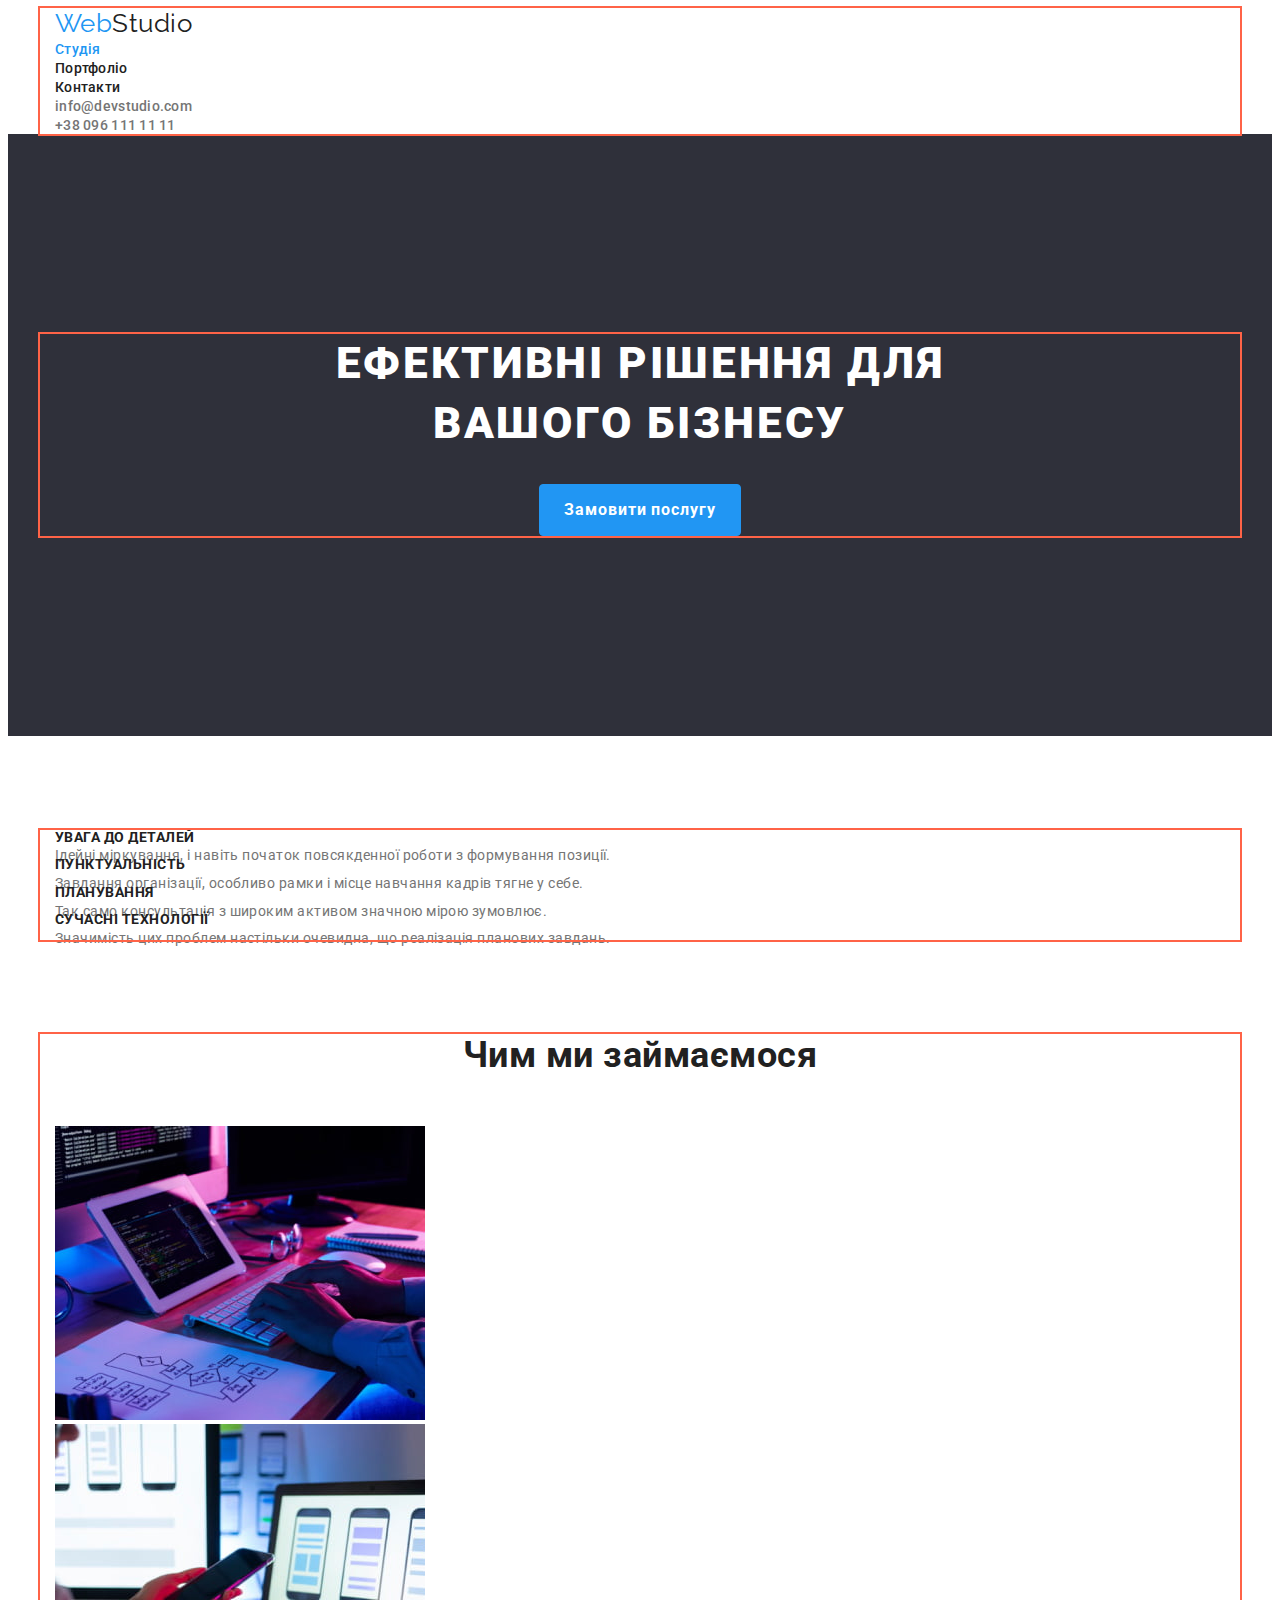
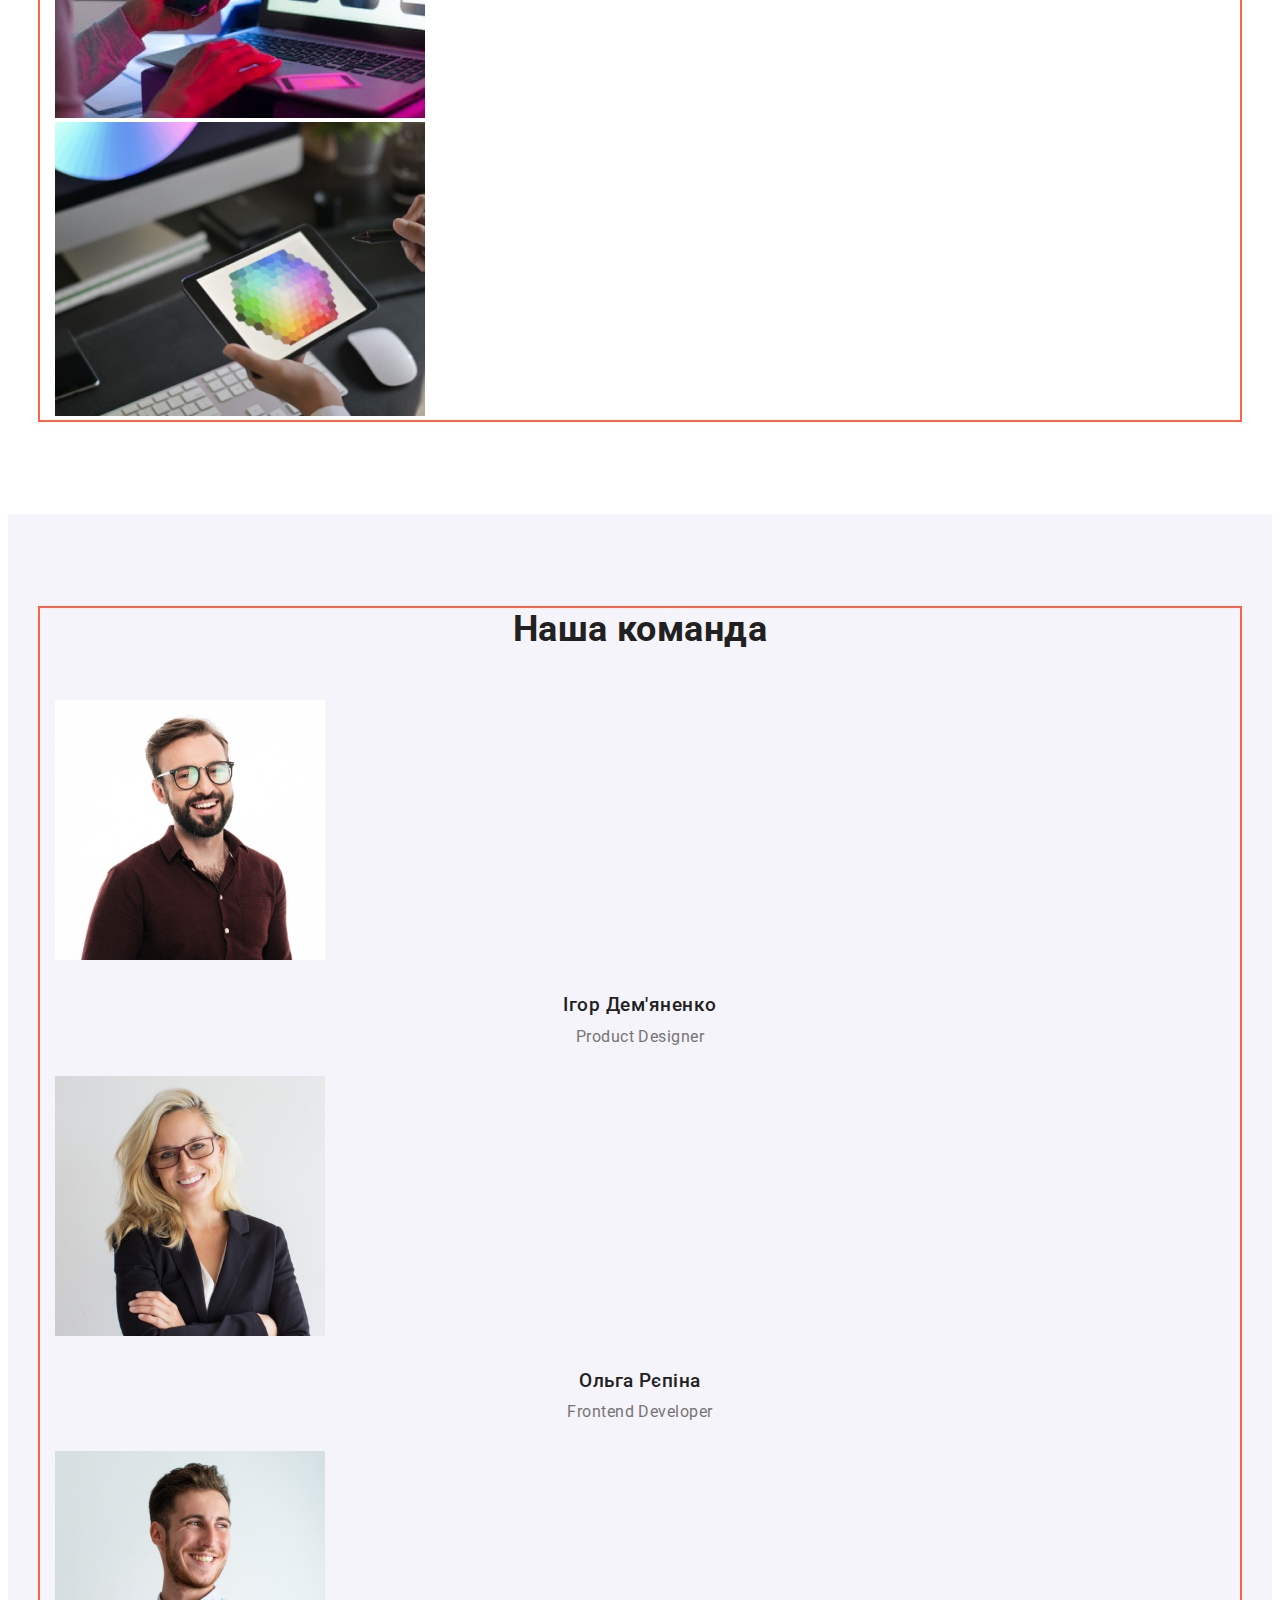
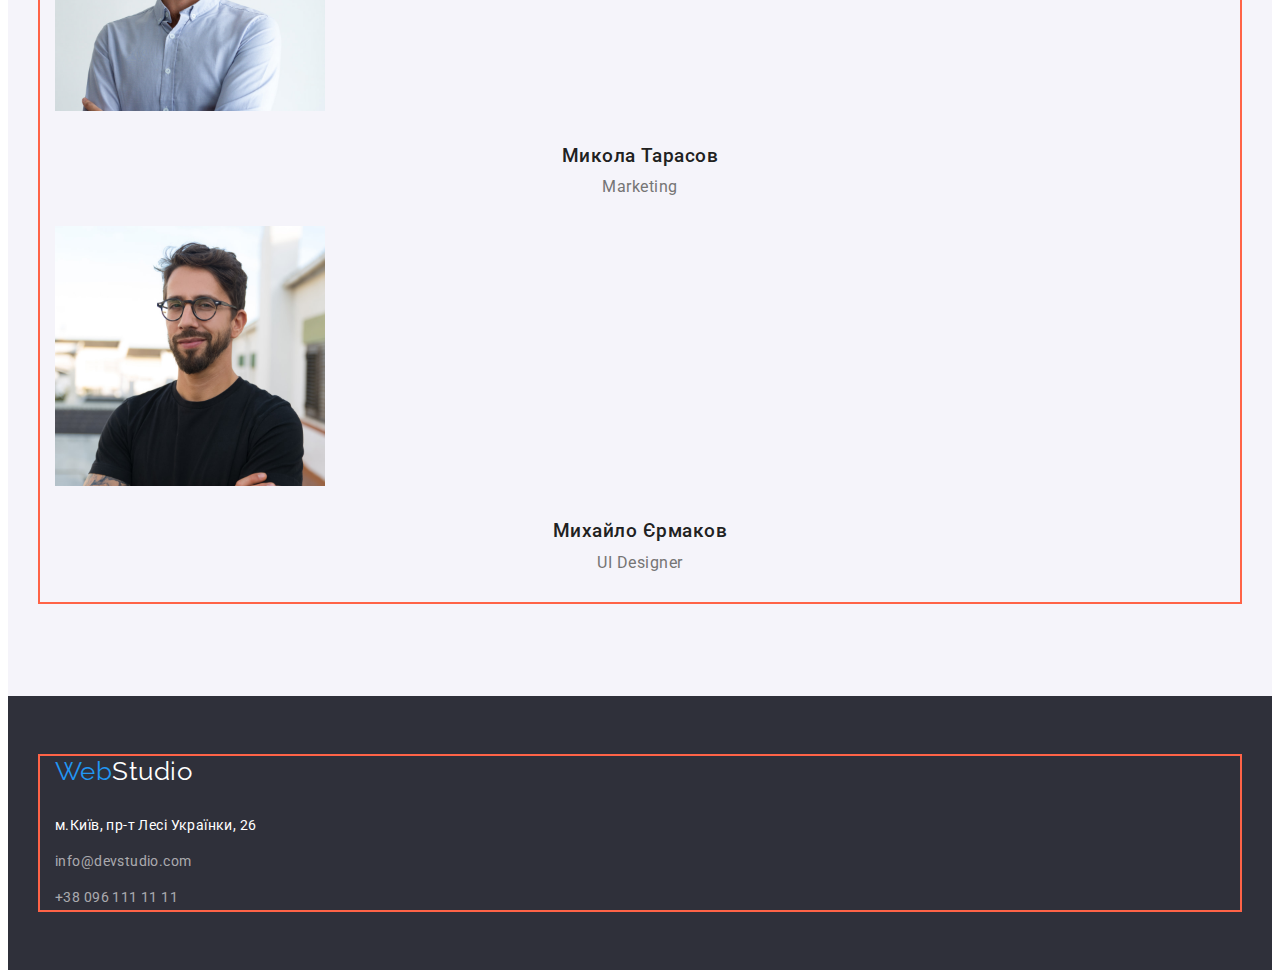
==== commit fddec9ce: "margin padding end" ====
--- a/index.html
+++ b/index.html
@@ -126,14 +126,19 @@
             <h2 class="visually-hidden">Контакти</h2>
             <a href=./index.html class="logo footer">Web<span class="second-logo footer">Studio</span>
             </a>
-            <address>
-                <ul class="contacts">
-                    <li>
+            <address class="address">
+                <ul class="address-list list">
+                    <li class="address-item">
                         <a href="https://goo.gl/maps/CPtrU1FHBa2aNyZL9" target="_blank"
-                            rel="noopener noreferrer nofollow" class="link address">м.Київ, пр-т Лесі Українки, 26</a>
+                            rel="noopener noreferrer nofollow" class="address-item-map link">м.Київ, пр-т Лесі Українки,
+                            26</a>
                     </li>
-                    <li><a href="tel:+380961111111" class="link footer">+38 096 111 11 11</a></li>
-                    <li><a href="mailto:info@devstudio.com" class="link footer">info@devstudio.com</a></li>
+                    <li class="address-item">
+                        <a href="mailto:info@devstudio.com" class="address-item-link link">info@devstudio.com</a>
+                    </li>
+                    <li class="address-item">
+                        <a href="tel:+380961111111" class="address-item-link link">+38 096 111 11 11</a>
+                    </li>
                 </ul>
             </address>
         </div>
--- a/css/styles.css
+++ b/css/styles.css
@@ -17,6 +17,7 @@
 *,
 *::before,
 *::after {
+
     box-sizing: border-box;
 }
 
@@ -31,28 +32,28 @@
     margin: 0;
 }
 
-/* Класс для обнулення базових властивостей у списках (ul) */
+/* Клас для обнулення базових властивостей у списках (ul) */
 .list {
     list-style: none;
     padding-left: 0;
     margin: 0;
 }
 
-/* Класс для обнулення базових властивостей у посиланнях */
+/* Клас для обнулення базових властивостей у посиланнях */
 .link {
     text-decoration: none;
     color: inherit;
 }
 
 /* Властивості для коректного відображення картинок */
-img {
+.img {
     display: block;
     max-width: 100%;
     height: auto;
 }
 
 /* Властивості  для обнулення курсива у address */
-address {
+.address {
     font-style: normal;
 }
 
@@ -69,10 +70,6 @@
     margin: -1px;
 }
 
-ul {
-    list-style: none;
-    text-decoration: none;
-}
 
 body{
     color:var(--primary-text-color) ;
@@ -179,10 +176,7 @@
 
 
 /*fetures*/
-.feature{
-    padding-top: 94px;
-    padding-bottom: 94px;
-}
+
  .feature-title{
     margin-bottom: 10px;
     color:var(--title-text-color) ;
@@ -199,7 +193,9 @@
 
 /*description*/
 
-
+.section.description{
+    padding-top: 0;
+}
 
 /* team */
 
@@ -231,8 +227,18 @@
     text-align: center;
 }
 
-/*examples*/
-.work-title{
+/* filtr*/
+
+.list-button{
+    margin-bottom: 56px;
+}
+
+/*examples of work*/
+
+.work-card-img{
+    margin-bottom: 20px;
+}
+.work-card-title{
     margin-bottom: 4px;
     color:var(--title-text-color) ;
     font-weight: 700;
@@ -242,7 +248,8 @@
 }
 
 
-.work-list .text{
+.work-card-text{
+    margin-bottom: 0;
     color: var(--primary-text-color);
     line-height: 1.88;
 }
@@ -307,22 +314,34 @@
     padding: 60px 0px;
     background-color: var(--hero-bg-color);
 }
-.contacts .link{
-    
+
+.address{
+    padding-top: 28px;
+}
+
+.address .link{
     color: rgba(255, 255, 255, 0.6);
     text-decoration: none;
-    font-style: normal;
     font-size: 14px;
     line-height: 1.71;
     letter-spacing: 0.03em;
 }
 
-.contacts .address {
+.address-item{
+    margin-bottom: 12px;
+
+}
+.address-item:last-child {
+    margin-bottom: 0px;
+
+}
+.address .address-item-map {
+
     color: var(--white-color);
 }
 
-.contacts .link:hover,
-.contacts .link:focus{
+.address .link:hover,
+.address .link:focus{
     color: var(--accent-color);
 }
 
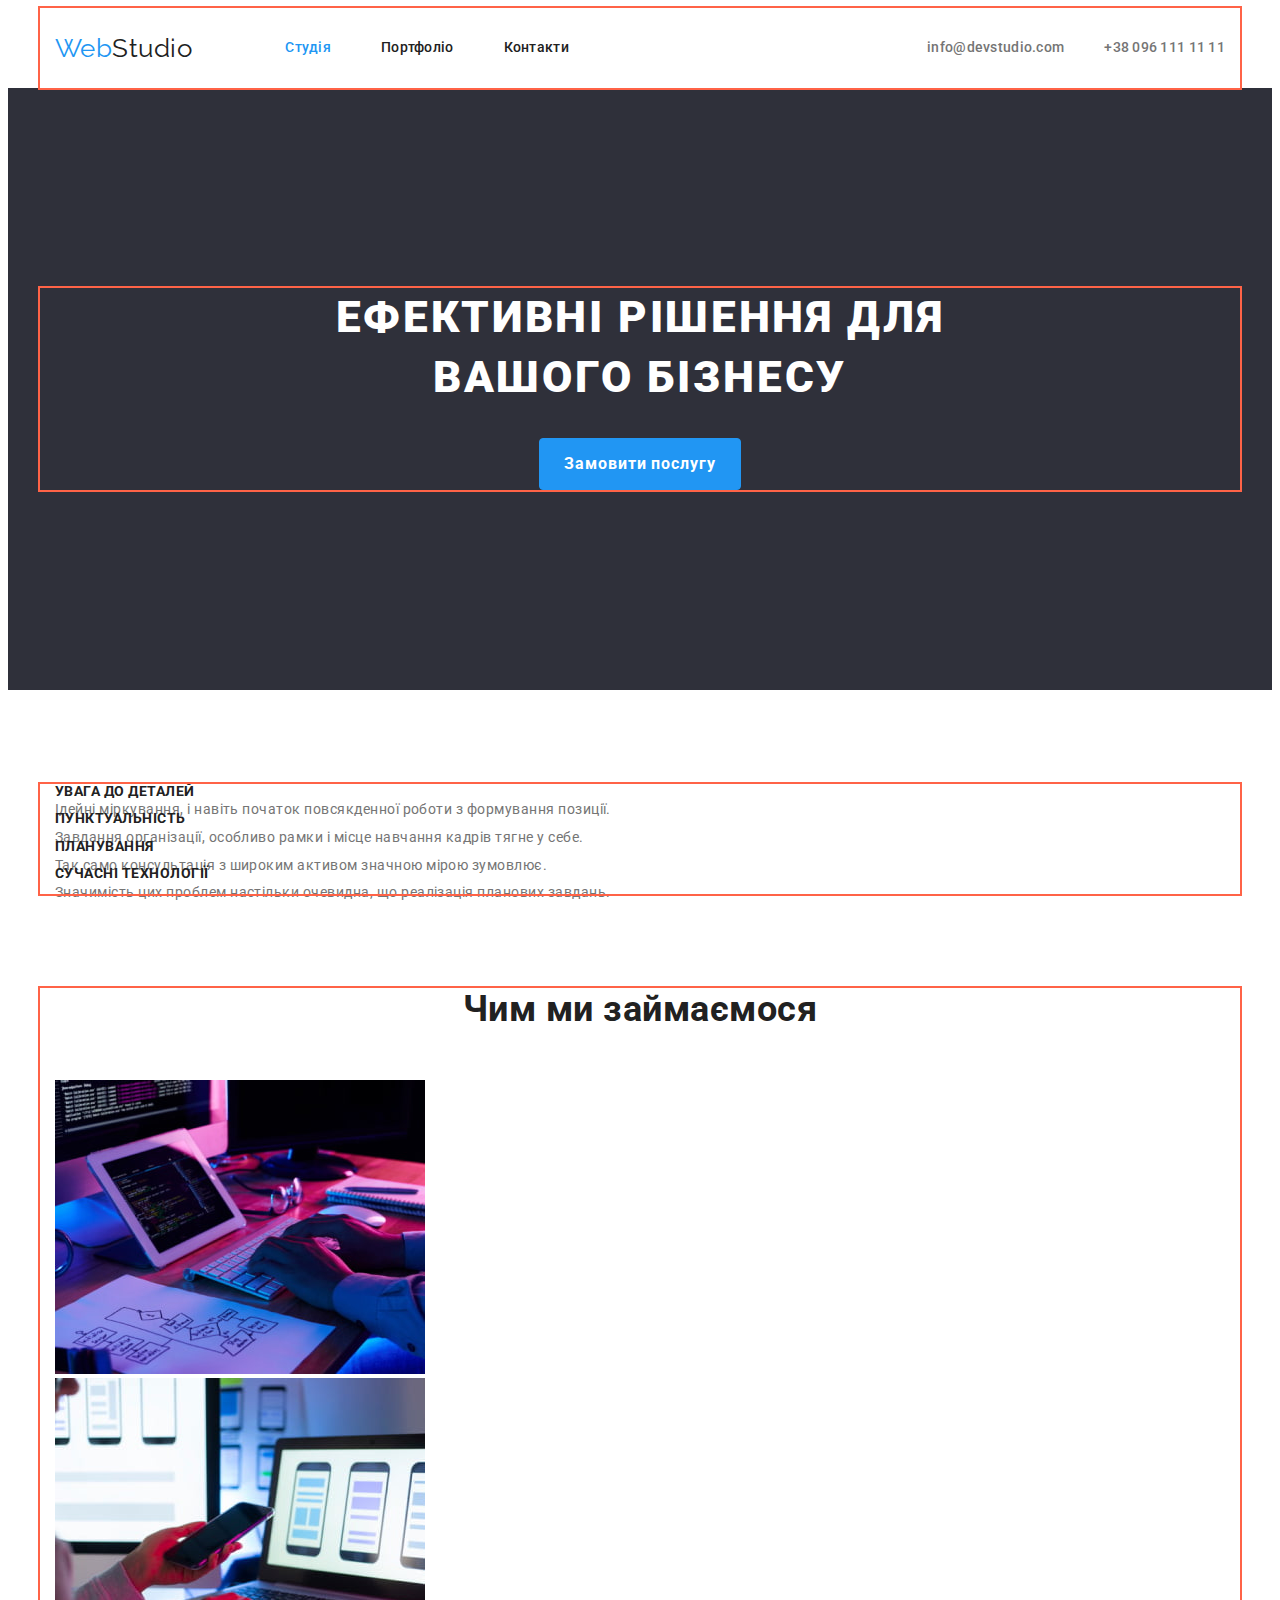
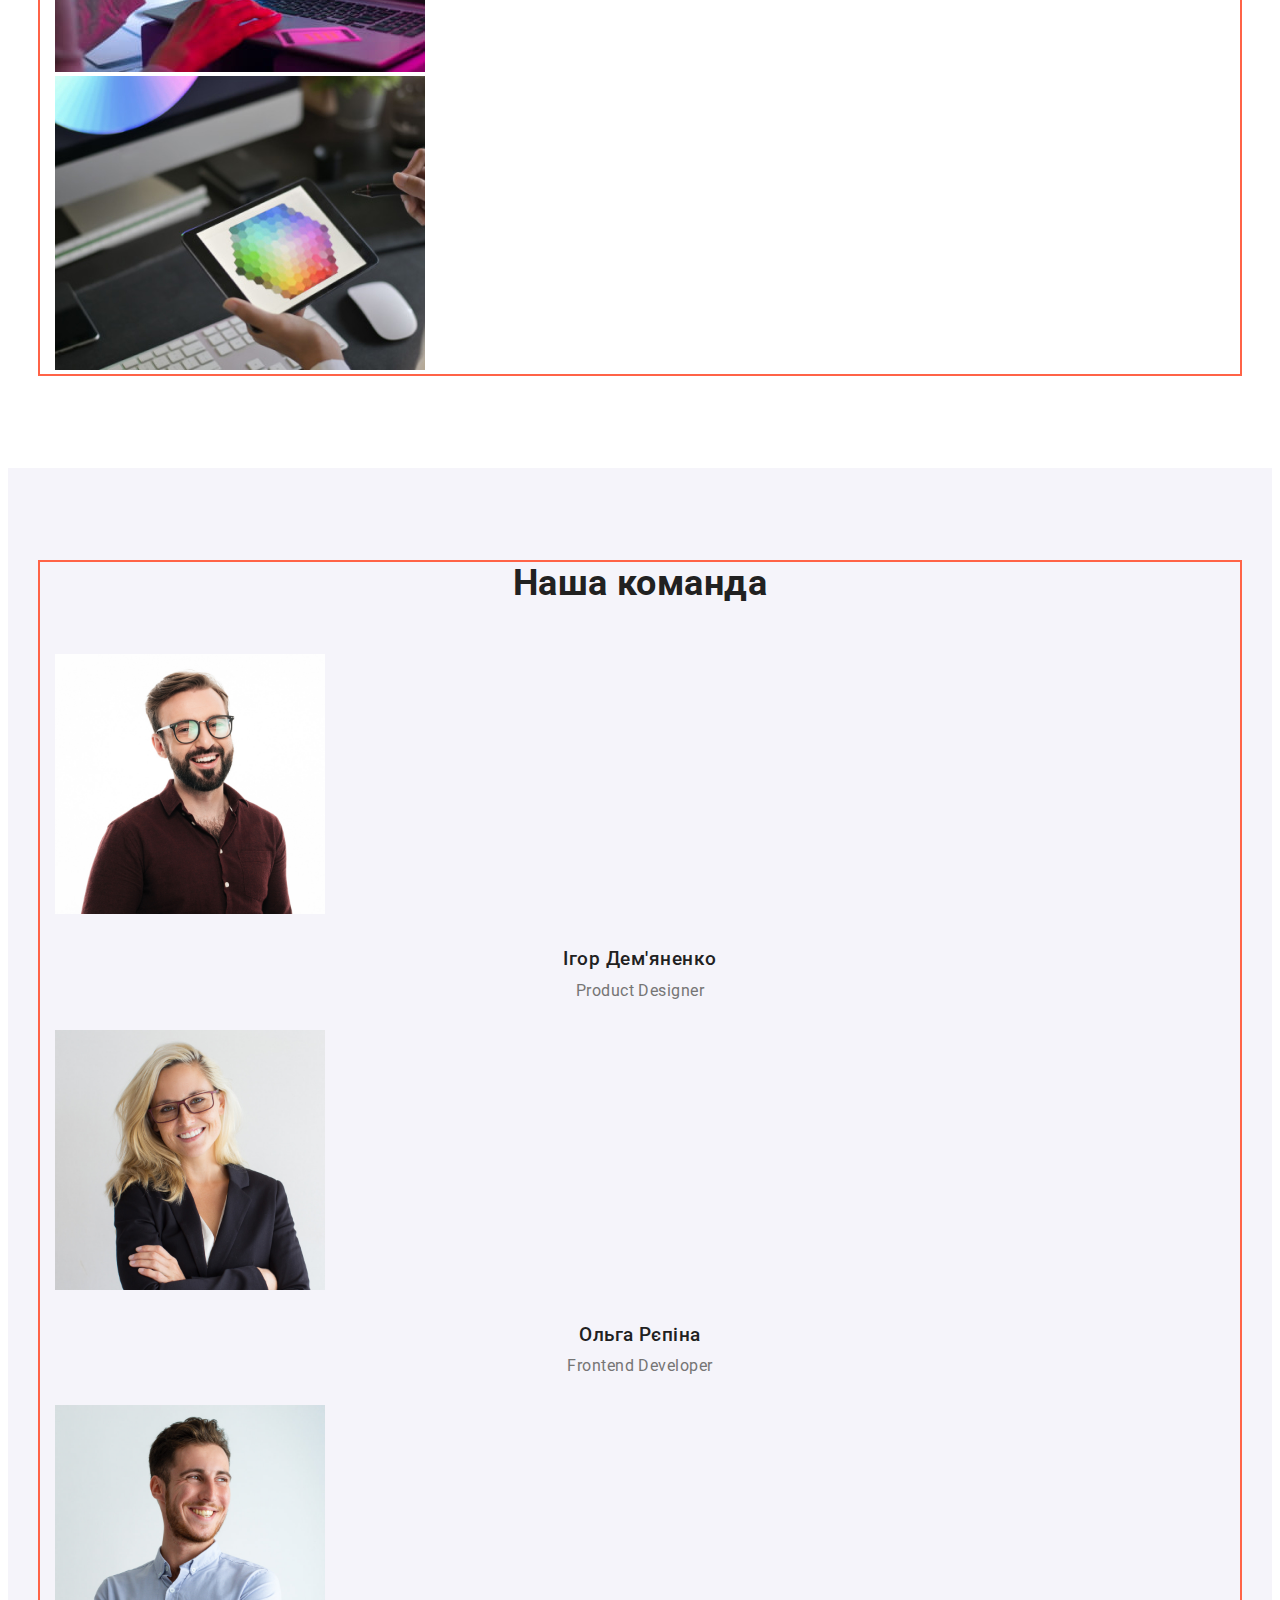
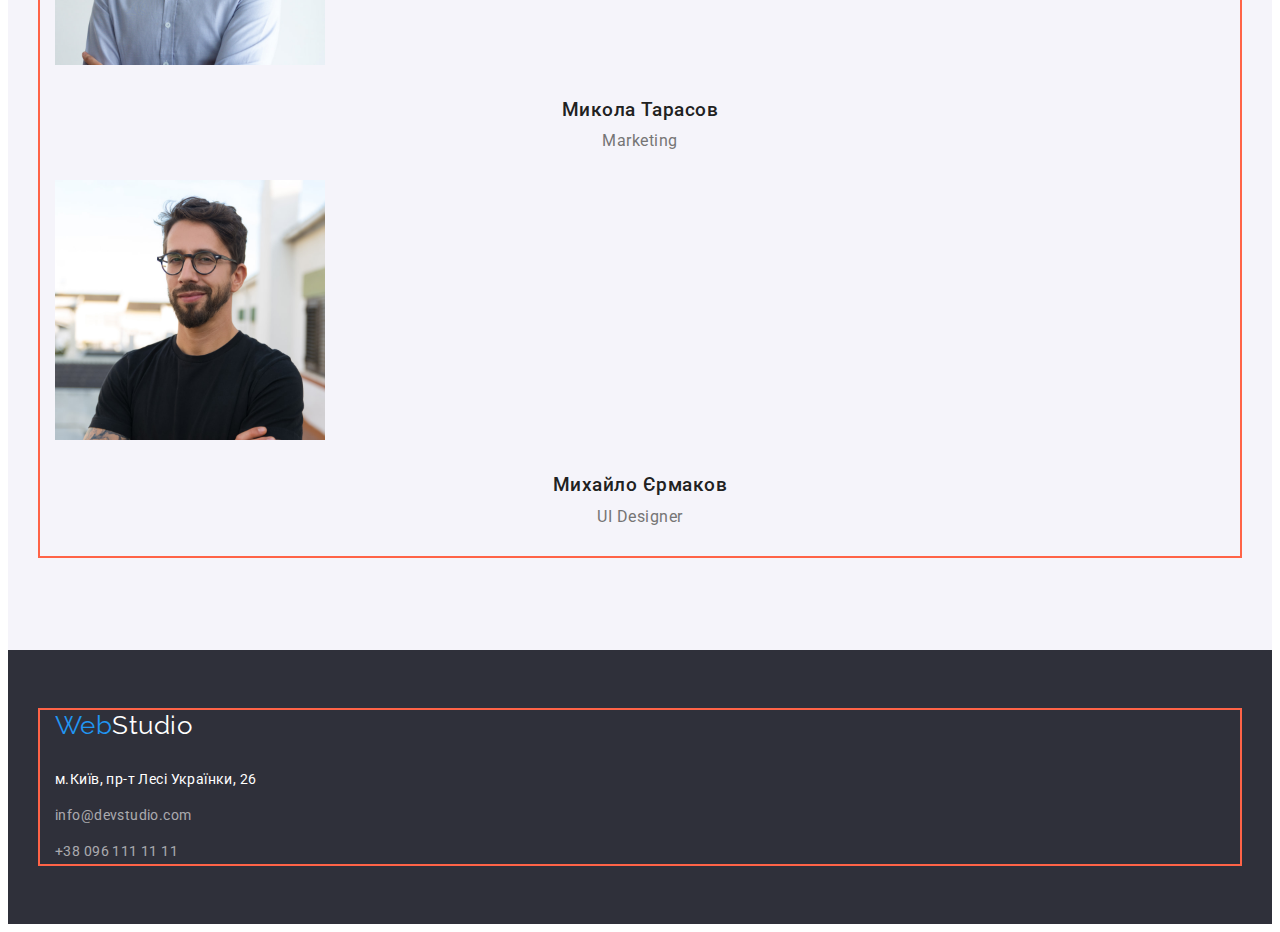
==== commit 4f83daec: "flex in header" ====
--- a/index.html
+++ b/index.html
@@ -17,21 +17,18 @@
 <body>
 <header class="page-header">
 <!--навігація-->
-        <div class="container">
+        <div class="container main-nav">
         <nav class="nav">
-            <a href=./index.html class="logo">
-                Web<span class="second-logo">Studio</span>
-           
-        </a>
+            <a href=./index.html class="logo">Web<span class="second-logo">Studio</span></a>
             <ul class="site-nav list">
-                <li><a href="./index.html" class="link current">Студія</a></li>
-                <li><a href="./portfolio.html" class="link">Портфоліо</a></li>
-                <li><a href="#" class="link">Контакти</a></li>
+                <li class="item"><a href="./index.html" class="link current">Студія</a></li>
+                <li class="item"><a href="./portfolio.html" class="link">Портфоліо</a></li>
+                <li class="item"><a href="#" class="link">Контакти</a></li>
             </ul>
         </nav>
         <ul class="contact-nav list">
-            <li><a href="mailto:info@devstudio.com" class="link">info@devstudio.com</a></li>
-            <li><a href="tel:+380961111111" class="link">+38 096 111 11 11</a></li>
+            <li class="item"><a href="mailto:info@devstudio.com" class="link">info@devstudio.com</a></li>
+            <li class="item"><a href="tel:+380961111111" class="link">+38 096 111 11 11</a></li>
         </ul>
         </div>
 </header>
@@ -123,7 +120,6 @@
 <footer>
     <section class="section footer">
         <div class="container">
-            <h2 class="visually-hidden">Контакти</h2>
             <a href=./index.html class="logo footer">Web<span class="second-logo footer">Studio</span>
             </a>
             <address class="address">
--- a/css/styles.css
+++ b/css/styles.css
@@ -43,6 +43,7 @@
 .link {
     text-decoration: none;
     color: inherit;
+    
 }
 
 /* Властивості для коректного відображення картинок */
@@ -91,8 +92,19 @@
 
 /*header*/
 
+.main-nav{
+    display: flex;
+    align-items:center;
+}
+
+.nav {
+    display: flex;
+    align-items: center;
+}
 /* logo */
 .logo{
+    margin-right: 93px;
+
     color:var(--accent-color) ;
     font-family: Raleway, sans-serif;
     font-size: 26px;
@@ -107,34 +119,59 @@
 
 /*nav*/
 
+.site-nav {
+    display: flex;
+}
+
+.contact-nav {
+    display: flex;
+    margin-left: auto;
+}
+.site-nav .item:not(:last-child) {
+    margin-right: 50px;
+}
+
+.contact-nav .item + .item{
+    margin-left: 40px;
+}
+
+
+.site-nav .link{
+    display: block;
+    padding-top: 32px;
+    padding-bottom: 32px;
+
+    color: var(--title-text-color);
+    font-weight: 500;
+    font-size: 14px;
+    line-height: 1.14;
+    letter-spacing: 0.02em;
+    text-decoration: none;
+}
+
+
+.contact-nav .link {
+    display: block;
+    padding-top: 32px;
+    padding-bottom: 32px;
+
+    color: var(--primary-text-color);
+    font-weight: 500;
+    font-size: 14px;
+    line-height: 1.14;
+    letter-spacing: 0.02em;
+    text-decoration: none;
+}
+
 .site-nav .link:hover,
 .site-nav .link:focus,
 .contact-nav .link:hover,
-.contact-nav .link:focus{
-color: var(--accent-color);
-} 
-.site-nav .link.current{
+.contact-nav .link:focus {
     color: var(--accent-color);
 }
 
-.site-nav .link{
-    color: var(--title-text-color);
-    font-weight: 500;
-    font-size: 14px;
-    line-height: 1.14;
-    letter-spacing: 0.02em;
-    text-decoration: none;
-}
-
-
-.contact-nav .link {
-
-    color: var(--primary-text-color);
-    font-weight: 500;
-    font-size: 14px;
-    line-height: 1.14;
-    letter-spacing: 0.02em;
-    text-decoration: none;
+.site-nav .link.current {
+    color: var(--accent-color);
 }
 
 /*hero*/
@@ -336,7 +373,8 @@
 
 }
 .address .address-item-map {
-
+    
+    display: inline-block;
     color: var(--white-color);
 }
 
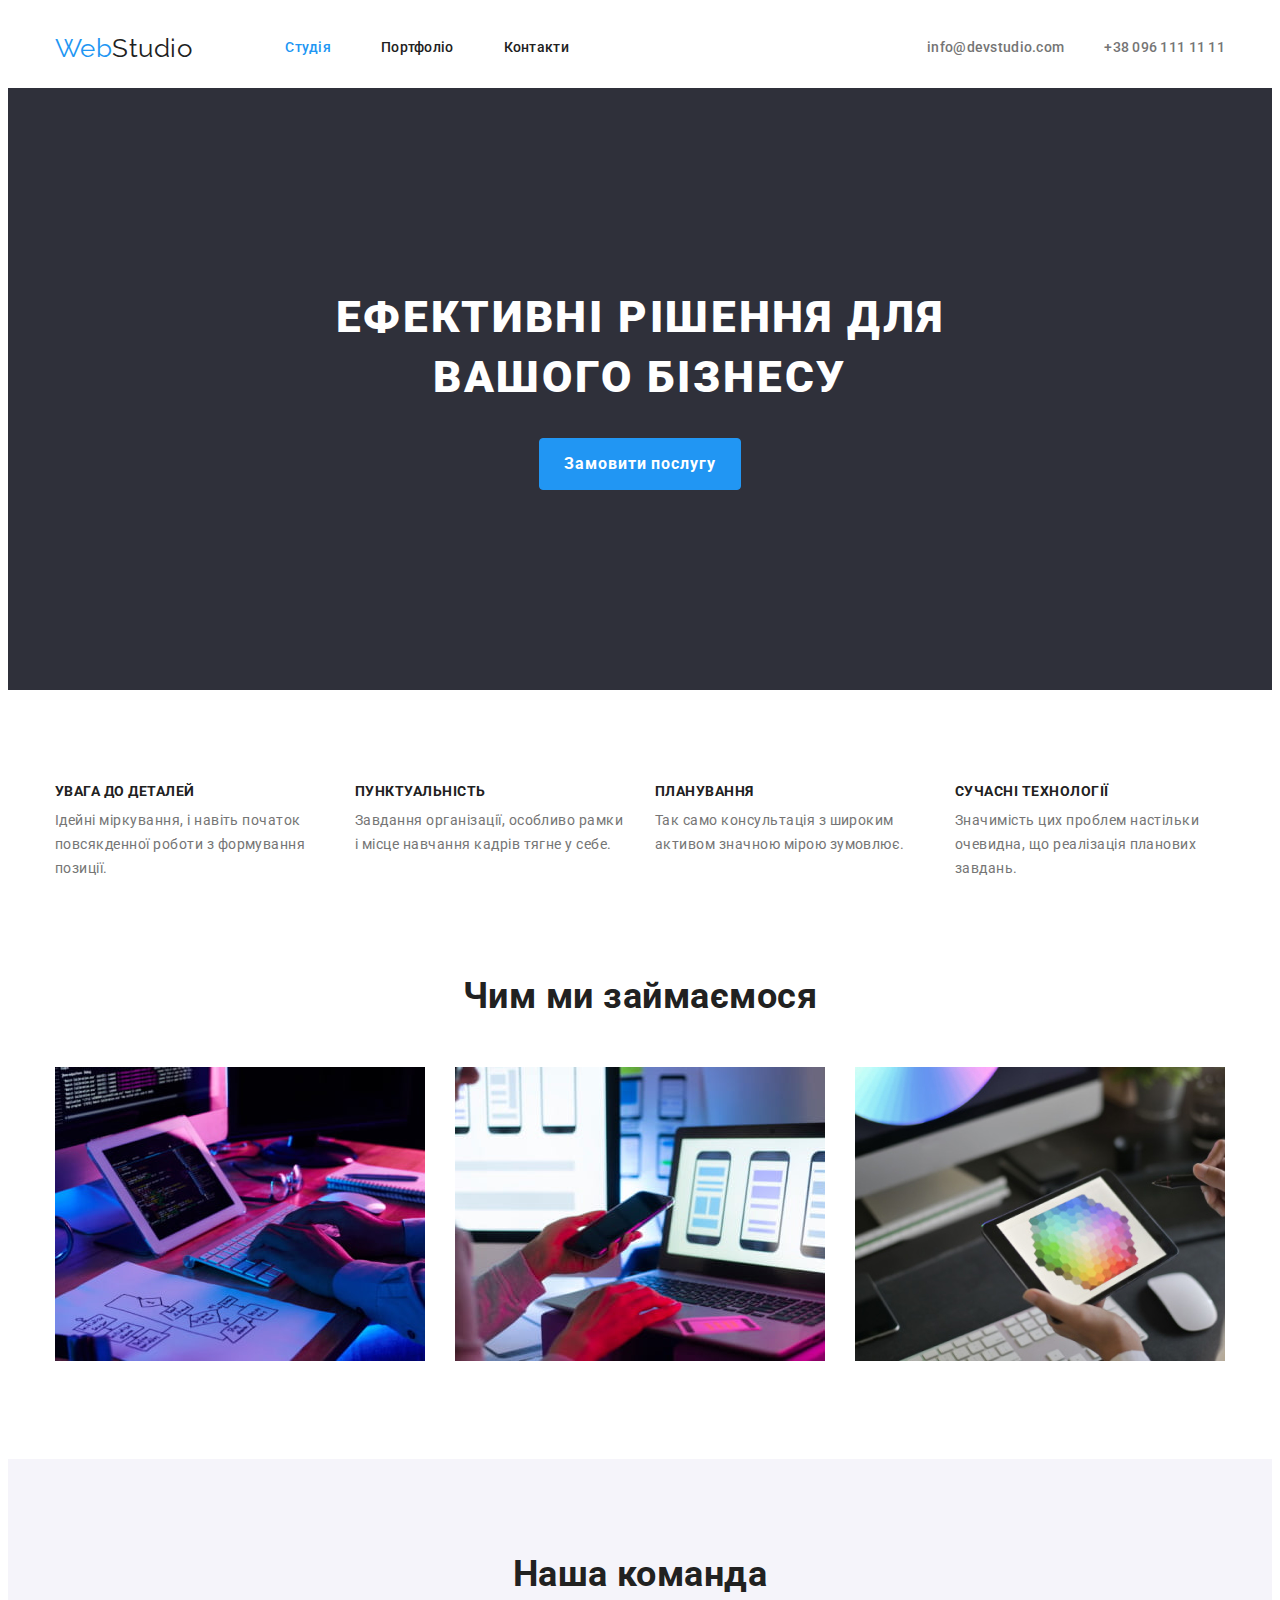
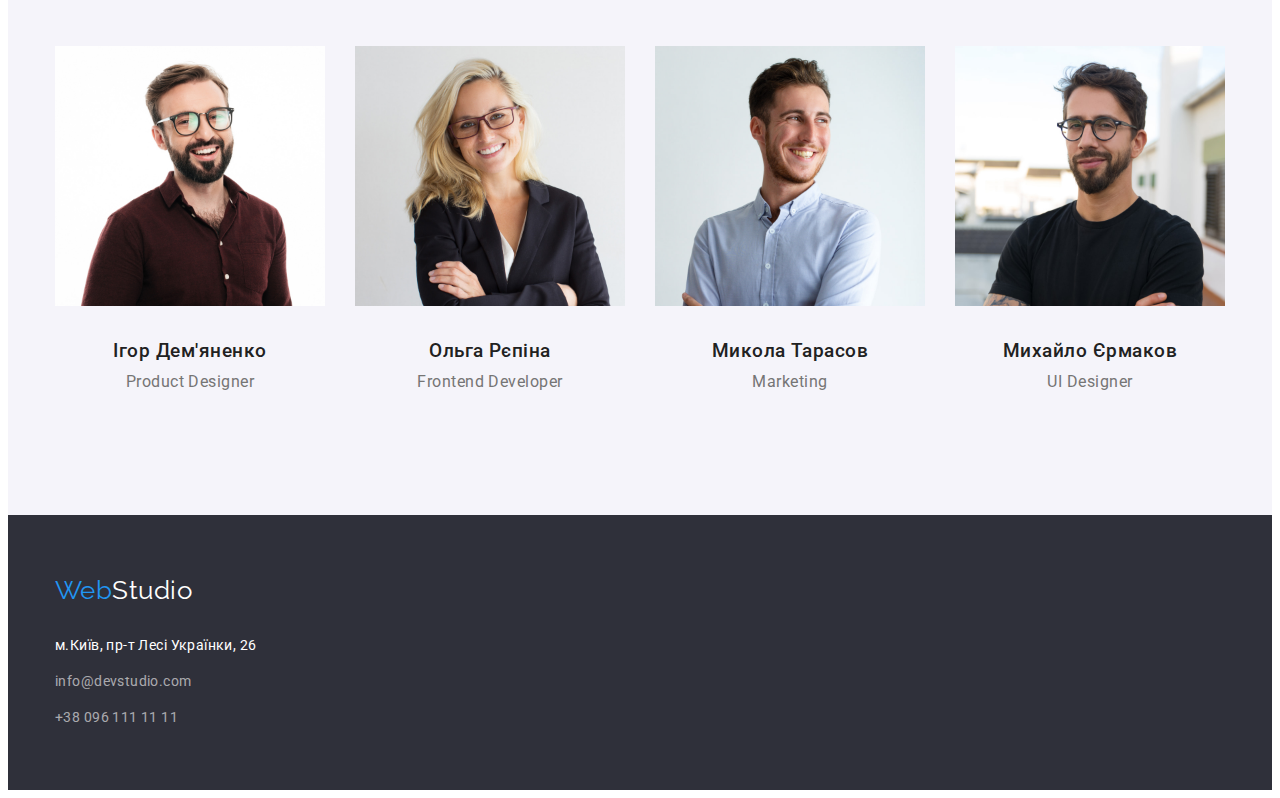
==== commit ee6b03cb: "перша сторінка флекси" ====
--- a/index.html
+++ b/index.html
@@ -49,15 +49,15 @@
                         <h3 class="feature-title">Увага до деталей</h3>
                         <p class="feature-text">Ідейні міркування, і навіть початок повсякденної роботи з формування позиції.</p>
                     </li>
-                    <li>
+                    <li class="feature-item">
                         <h3 class="feature-title">Пунктуальність</h3>
                         <p class="feature-text">Завдання організації, особливо рамки і місце навчання кадрів тягне у себе.</p>
                     </li>
-                    <li>
+                    <li class="feature-item">
                         <h3 class="feature-title">Планування</h3>
                          <p class="feature-text">Так само консультація з широким активом значною мірою зумовлює.</p>
                     </li>
-                    <li>
+                    <li class="feature-item">
                         <h3 class="feature-title">Сучасні технології</h3>
                         <p class="feature-text">Значимість цих проблем настільки очевидна, що реалізація планових завдань.</p>
                     </li>
@@ -84,28 +84,28 @@
         <div class="container">
             <h2 class="section-title">Наша команда</h2>
             <ul class="team list">
-                <li>
+                <li class="item">
                     <div class="team-card">
                     <img class="team-img" src="./images/img4.jpg" alt="Усміхнений хлопець в окулярах" width="270" height="260">  
                     <h3 class="team-title">Ігор Дем'яненко</h3>
                     <p class="team-text">Product Designer</p>
                     </div>
                 </li>
-                <li>
+                <li class="item">
                     <div class="team-card">
                     <img class="team-img" src="./images/img5.jpg" alt="Усміхнена дічена в піджаку" width="270" height="260">  
                     <h3 class="team-title">Ольга Рєпіна</h3>
                     <p class="team-text">Frontend Developer</p>
                     </div>
                 </li>
-                <li>
+                <li class="item">
                     <div class="team-card">
                     <img class="team-img" src="./images/img6.jpg" alt="Усміхнений хлопець в білій сорочці" width="270" height="260"> 
                     <h3 class="team-title">Микола Тарасов</h3>
                     <p class="team-text">Marketing</p>
                     </div>
                 </li>
-                <li>
+                <li class="item">
                     <div class="team-card">
                     <img class="team-img" src="./images/img7.jpg" alt="Хлопець в окулярах дивиться на камеру" width="270" height="260"> 
                     <h3 class="team-title">Михайло Єрмаков</h3>
--- a/css/styles.css
+++ b/css/styles.css
@@ -86,7 +86,7 @@
     margin-right: auto;
     padding: 0 15px;
     width: 1200px;
-    outline: 2px solid tomato;
+    
 }
 
 
@@ -213,6 +213,20 @@
 
 
 /*fetures*/
+
+.feature-list{
+    display: flex;
+    padding: 0;
+}
+
+.feature-item {
+    flex-basis: 270px;
+    margin-right: 30px;
+}
+.feature-item:last-child {
+    margin-right: 0;
+}
+
 
  .feature-title{
     margin-bottom: 10px;
@@ -225,7 +239,7 @@
 .feature-text{
     margin-bottom: 0;
     font-size: 14px;
-    line-height: 1.71px;
+    line-height: 1.71;
 }
 
 /*description*/
@@ -234,9 +248,23 @@
     padding-top: 0;
 }
 
+.description-list{
+    display: flex;
+}
+
+.discription-item:not(:last-child){
+    margin-right: 30px;
+}
+
 /* team */
 
-
+.team.list{
+    display: flex;
+}
+
+.team .item + .item{
+    margin-left: 30px;
+}
 
 .section.team{
     background-color: var(--time-bg-color);
@@ -267,11 +295,28 @@
 /* filtr*/
 
 .list-button{
+    display: flex;
+    justify-content: center;
     margin-bottom: 56px;
 }
 
+.btn-item{
+    margin-left: 8px; 
+}
+
+
 /*examples of work*/
 
+.work-list{
+    display: flex;
+    flex-wrap: wrap;
+}
+
+.work-card{
+    width: 370px;
+    margin-right: 30px;
+    margin-bottom: 30px;
+}
 .work-card-img{
     margin-bottom: 20px;
 }
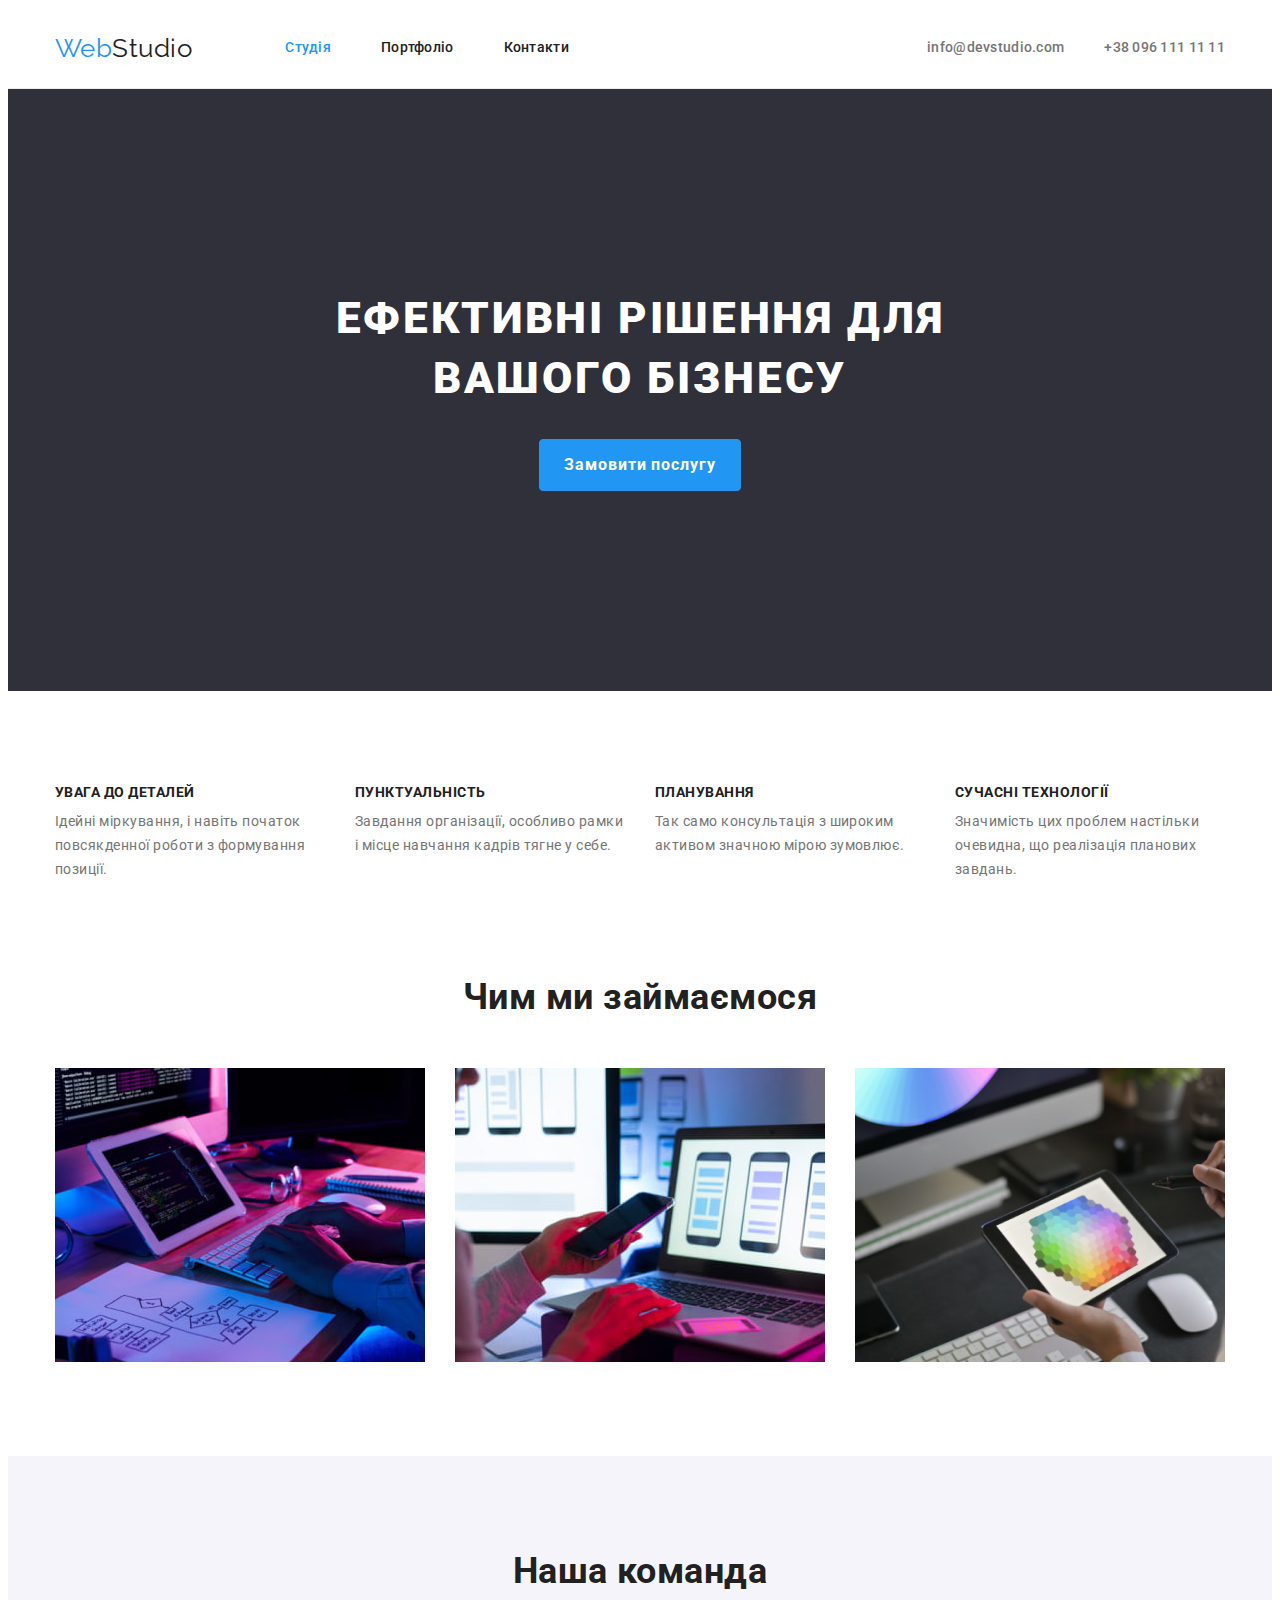
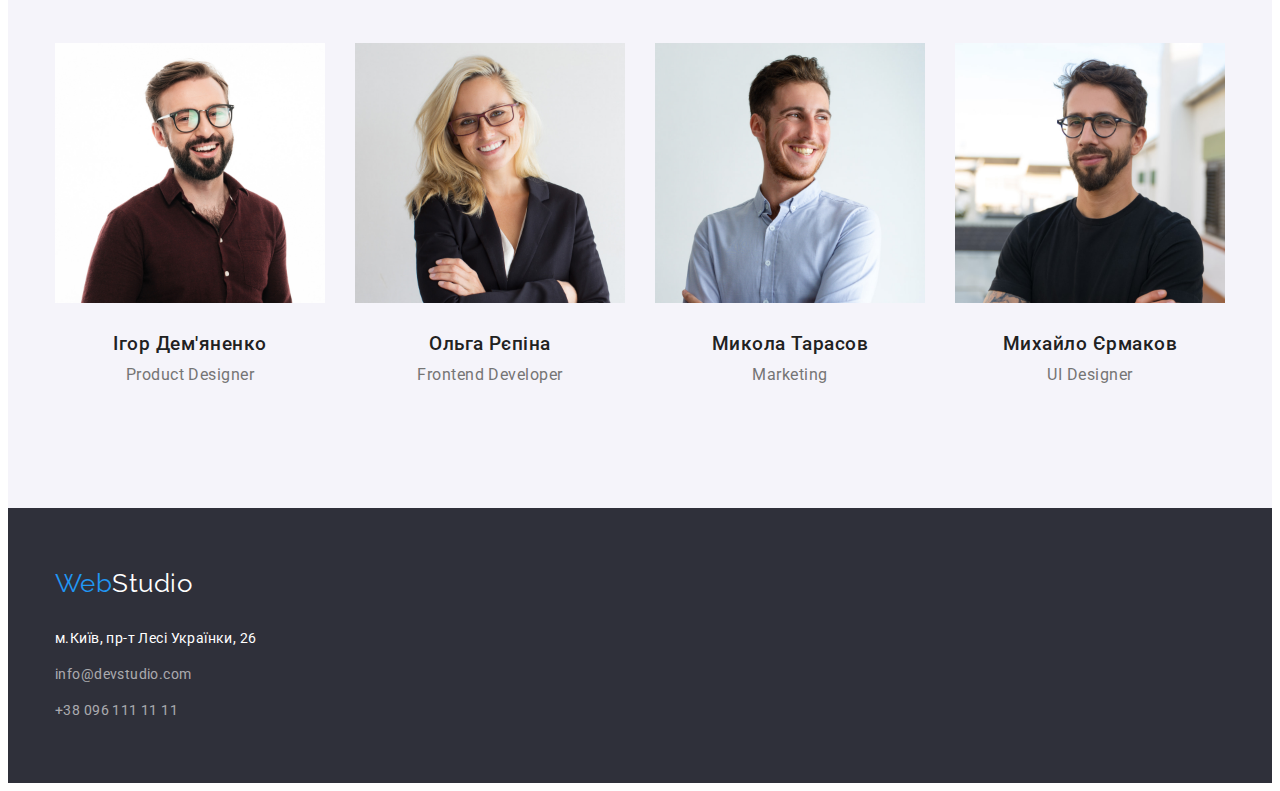
==== commit 8999cfe1: "доопрацювання" ====
--- a/index.html
+++ b/index.html
@@ -70,12 +70,12 @@
             <h2 class="section-title">Чим ми займаємося</h2>
             <ul class="description-list list">
                 <li class="discription-item">
-                    <img src="./images/img1.jpg" alt="Людина працює за комп'ютером" width="370" height="294">
+                    <img class="img" src="./images/img1.jpg" alt="Людина працює за комп'ютером" width="370" height="294">
                 </li>
                 <li class="discription-item">
-                    <img src="./images/img2.jpg" alt="Людина із мобільним у руках за комп'ютером" width="370" height="294"></li>
+                    <img class="img" src="./images/img2.jpg" alt="Людина із мобільним у руках за комп'ютером" width="370" height="294"></li>
                 <li class="discription-item">
-                    <img src="./images/img3.jpg" alt="Людина вибирає на планшеті" width="370" height="294"></li>
+                    <img class="img" src="./images/img3.jpg" alt="Людина вибирає на планшеті" width="370" height="294"></li>
             </ul>
         </div>
     </section>
@@ -86,28 +86,28 @@
             <ul class="team list">
                 <li class="item">
                     <div class="team-card">
-                    <img class="team-img" src="./images/img4.jpg" alt="Усміхнений хлопець в окулярах" width="270" height="260">  
+                    <img class="team-img img" src="./images/img4.jpg" alt="Усміхнений хлопець в окулярах" width="270" height="260">  
                     <h3 class="team-title">Ігор Дем'яненко</h3>
                     <p class="team-text">Product Designer</p>
                     </div>
                 </li>
                 <li class="item">
                     <div class="team-card">
-                    <img class="team-img" src="./images/img5.jpg" alt="Усміхнена дічена в піджаку" width="270" height="260">  
+                    <img class="team-img img" src="./images/img5.jpg" alt="Усміхнена дічена в піджаку" width="270" height="260">  
                     <h3 class="team-title">Ольга Рєпіна</h3>
                     <p class="team-text">Frontend Developer</p>
                     </div>
                 </li>
                 <li class="item">
                     <div class="team-card">
-                    <img class="team-img" src="./images/img6.jpg" alt="Усміхнений хлопець в білій сорочці" width="270" height="260"> 
+                    <img class="team-img img" src="./images/img6.jpg" alt="Усміхнений хлопець в білій сорочці" width="270" height="260"> 
                     <h3 class="team-title">Микола Тарасов</h3>
                     <p class="team-text">Marketing</p>
                     </div>
                 </li>
                 <li class="item">
                     <div class="team-card">
-                    <img class="team-img" src="./images/img7.jpg" alt="Хлопець в окулярах дивиться на камеру" width="270" height="260"> 
+                    <img class="team-img img" src="./images/img7.jpg" alt="Хлопець в окулярах дивиться на камеру" width="270" height="260"> 
                     <h3 class="team-title">Михайло Єрмаков</h3>
                     <p class="team-text">UI Designer</p>
                     </div>
--- a/css/styles.css
+++ b/css/styles.css
@@ -13,6 +13,8 @@
     --time-bg-color:#F5F4FA;
     --hero-bg-color:#2F303A;
     --accent-bg-color:#188CE8;
+    --border-item-color:#EEEEEE;
+    --border-head-color:#ECECEC;
 }
 *,
 *::before,
@@ -91,11 +93,14 @@
 
 
 /*header*/
+.page-header{
+border-bottom: 1px solid var(--border-head-color);
+}
 
 .main-nav{
     display: flex;
     align-items:center;
-}
+}    
 
 .nav {
     display: flex;
@@ -146,7 +151,6 @@
     font-size: 14px;
     line-height: 1.14;
     letter-spacing: 0.02em;
-    text-decoration: none;
 }
 
 
@@ -160,7 +164,7 @@
     font-size: 14px;
     line-height: 1.14;
     letter-spacing: 0.02em;
-    text-decoration: none;
+    
 }
 
 .site-nav .link:hover,
@@ -173,6 +177,8 @@
 .site-nav .link.current {
     color: var(--accent-color);
 }
+
+
 
 /*hero*/
 .hero {
@@ -266,6 +272,9 @@
     margin-left: 30px;
 }
 
+.team .item{
+    border-radius: 0px 0px 4px 4px;
+}
 .section.team{
     background-color: var(--time-bg-color);
 }
@@ -317,9 +326,19 @@
     margin-right: 30px;
     margin-bottom: 30px;
 }
-.work-card-img{
-    margin-bottom: 20px;
-}
+
+.work-card:nth-child(3n) {
+    margin-right: 0px;
+}
+
+
+.work-cards{
+    padding: 20px 24px;
+    border: 1px solid var(--border-item-color);
+    border-top: none;
+}
+
+
 .work-card-title{
     margin-bottom: 4px;
     color:var(--title-text-color) ;
@@ -328,7 +347,6 @@
     line-height: 2;
     letter-spacing: 0.06em;
 }
-
 
 .work-card-text{
     margin-bottom: 0;
@@ -403,7 +421,6 @@
 
 .address .link{
     color: rgba(255, 255, 255, 0.6);
-    text-decoration: none;
     font-size: 14px;
     line-height: 1.71;
     letter-spacing: 0.03em;
